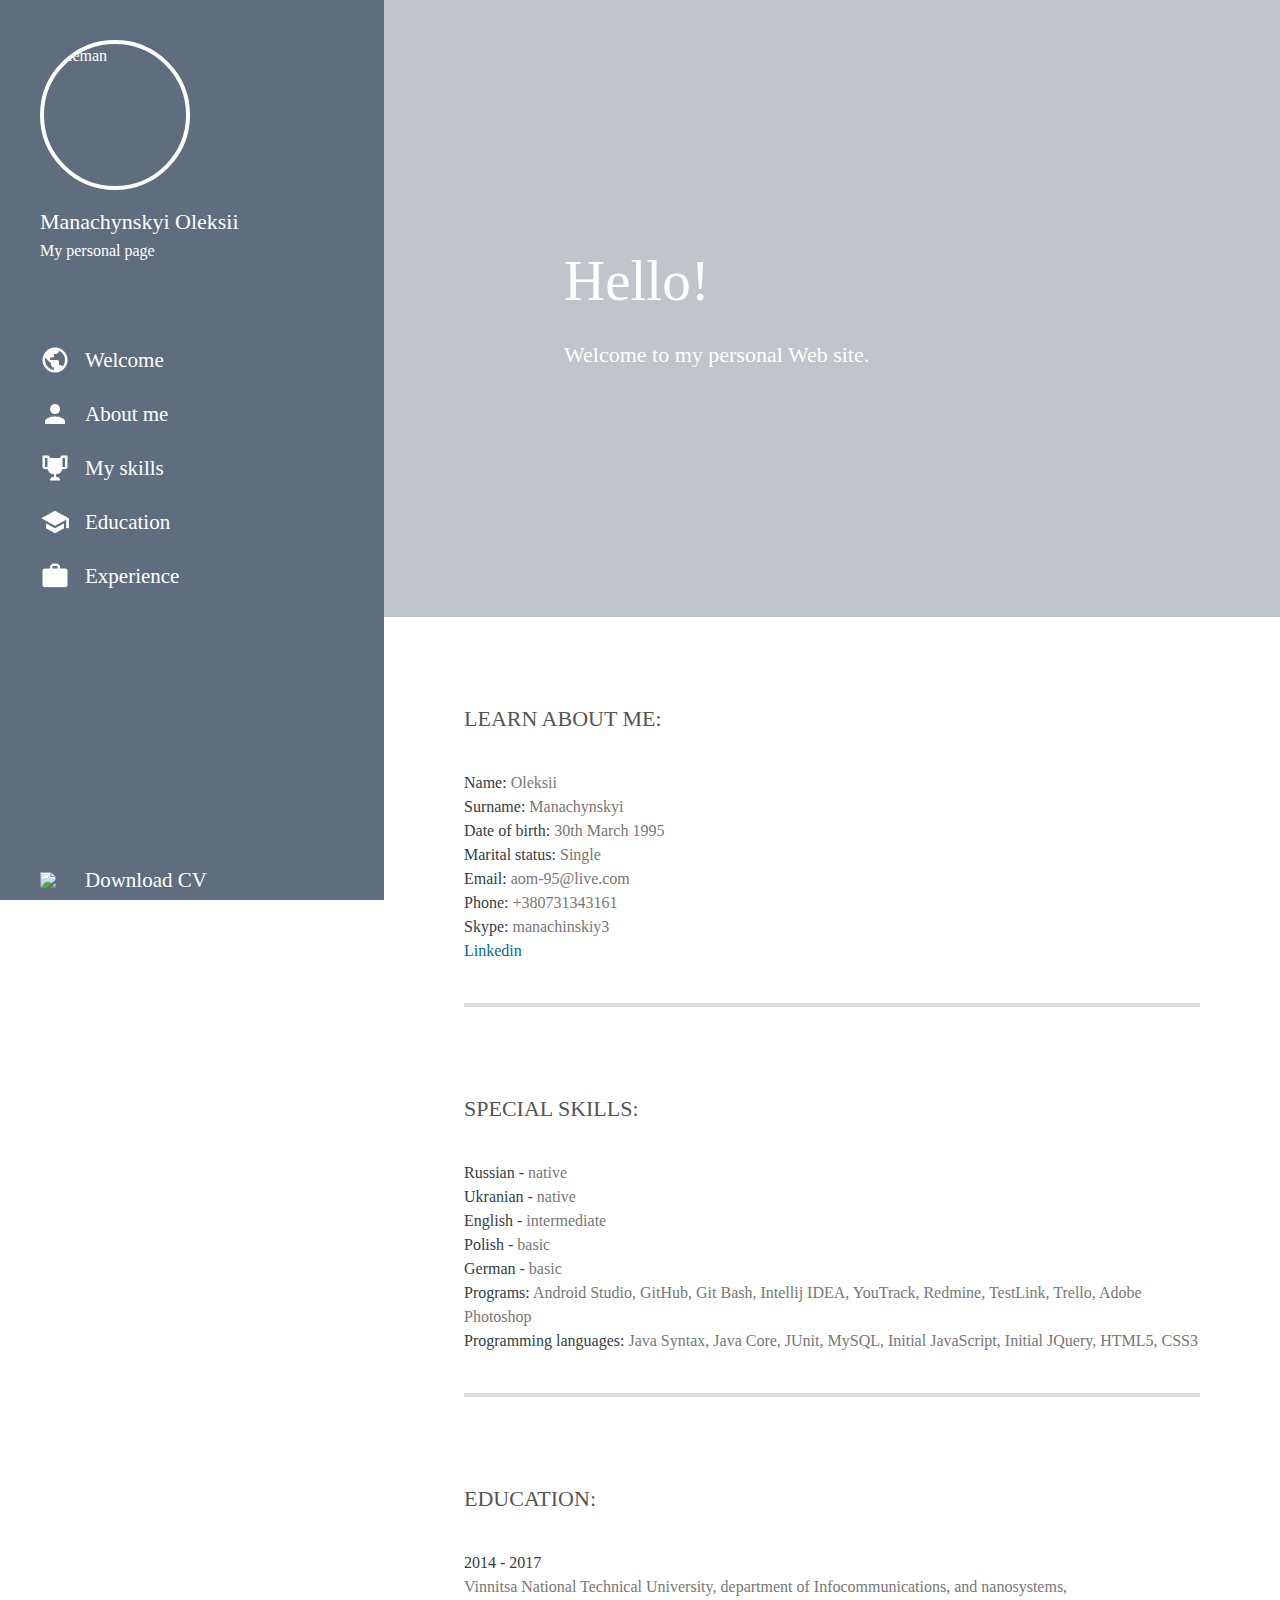
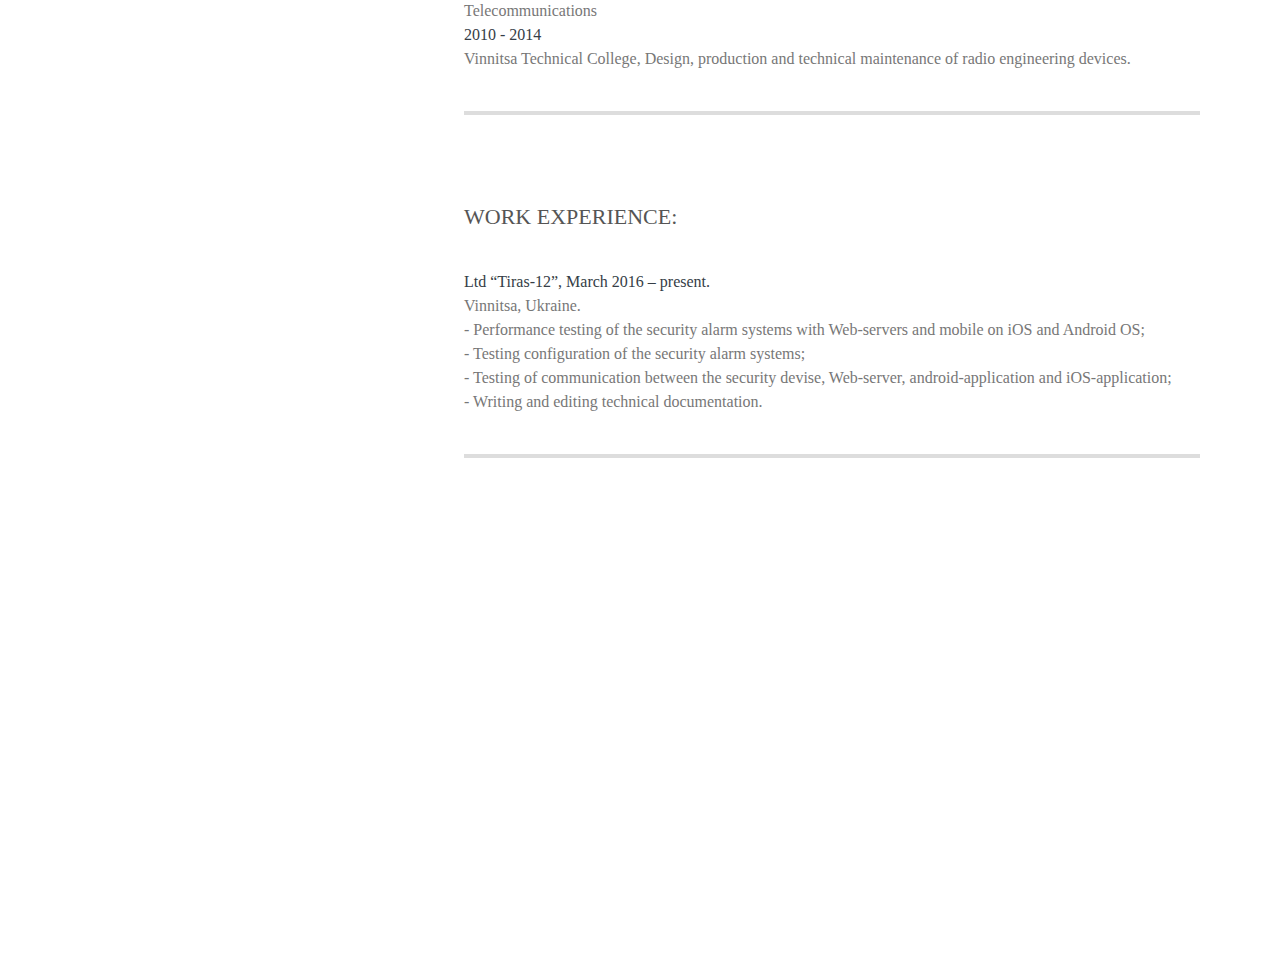
==== index.html @ b878ea6f "Add CV_Manachynskyi_Oleksii.png file. Changed the Work experience text." ====
<!DOCTYPE html>
<html lang="en">
	<head>
		<meta charset="UTF-8" />
		<meta http-equiv="X-UA-Compatible" content="IE=edge,chrome=1">
		<meta name="viewport" content="width=device-width, initial-scale=1.0">
		<title>Manachynskyi Oleksii</title>
		<link rel="stylesheet" type="text/css" href="css/component.css" />
		<link rel="stylesheet" type="text/css" href="css/component2.css" />
		<link rel="stylesheet" type="text/css" href="css/default2.css" />
	</head>
	<body>

		<div class="side_bar">
			<div class="top_selection">
				<div class="profile_img">
					<img src="resources\profile_photo.jpg" alt="oleman">
				</div>
				<h3>Manachynskyi Oleksii</h3>
				<p>My personal page</p>
			</div>
			<div class="main_navigation">
				<ul class="navigations">
					<li>
						<img src="resources\2.png" class="navigation_img">
						<a href="#welcome">Welcome</a></li>
					<li>
						<img src="resources\1.png" class="navigation_img">
						<a href="#about_me">About me</a></li>
					<li>
						<img src="resources\3.png" class="navigation_img">
						<a href="#my_skills">My skills</a></li>
					<li>
						<img src="resources\4.png" class="navigation_img">
						<a href="#edu">Education</a></li>
					<li>
						<img src="resources\5.png" class="navigation_img">
						<a href="#exp">Experience</a></li>
					<li class="download">
						<img src="resources\10.png" class="navigation_img">
						<a href="resources\CV_Manachynskyi_Oleksii.png" download>Download CV</a></li>
				</ul>
			</div>
		</div>

		<div class="welcome" id="welcome">
			<div class="overlay"></div>
			<div class="welcome_text">
				<h2>Hello!</h2>
				<h5>Welcome to my personal Web site.</h5>
			</div>
		</div>

		<div class="main_content">
			<div class="fluid_container">

				<div class="page_selection" id="about_me">
					<div class="row">
						<div class="col-md-12">
							<h4>Learn about me:</h4>
							<ul>
								<li><mark>Name: </mark> Oleksii</li>
								<li><mark>Surname: </mark> Manachynskyi</li>
								<li><mark>Date of birth: </mark> 30th March 1995</li>
								<li><mark>Marital status: </mark> Single</li>
								<li><mark>Email: </mark> aom-95@live.com</li>
								<li><mark>Phone: </mark> +380731343161</li>
								<li><mark>Skype: </mark> manachinskiy3</li>
								<li><a href="https://www.linkedin.com/profile/guided?startTask=NEW_ADD_SKILLS&force=true&trk=hp-identity-skills">Linkedin </a></li>
							</ul>
							<hr>

						</div>
					</div>
				</div>

				<div class="page_selection" id="my_skills">
					<div class="row">
						<div class="col-md-12" >
							<h4>Special skills:</h4>
							<ul>
								<li><mark>Russian - </mark> native</li>
								<li><mark>Ukranian - </mark> native</li>
								<li><mark>English - </mark> intermediate</li>
								<li><mark>Polish - </mark> basic</li>
								<li><mark>German - </mark> basic</li>
							</ul>

							<div>
								<p><mark>Programs: </mark> Android Studio, GitHub, Git Bash, Intellij IDEA, YouTrack, Redmine, TestLink, Trello, Adobe Photoshop</p>
							</div>

							<div>
								<p><mark>Programming languages: </mark> Java Syntax, Java Core, JUnit, MySQL, Initial JavaScript, Initial JQuery, HTML5, CSS3</p>
							</div>
							<hr>

						</div>
					</div>
				</div>

				<div class="page_selection" id="edu">
					<div class="row">
						<div class="col-md-12" >
							<h4>Education:</h4>
							<ul>
								<li><mark>2014 - 2017</mark></li>
								<li>Vinnitsa National Technical University, department of Infocommunications, and nanosystems, Telecommunications</li>
								<li><mark>2010 - 2014</mark></li>
								<li>Vinnitsa Technical College, Design, production and technical maintenance of radio engineering devices.</li>
							</ul>
							<hr>
						</div>
					</div>
				</div>

				<div class="page_selection" id="exp">
					<div class="row">
						<div class="col-md-12">
							<h4>Work experience:</h4>
							<ul>
								<li><mark>Ltd “Tiras-12”, March 2016 – present.</mark></li>
								<li>Vinnitsa, Ukraine.</li>
								<li> - Performance testing of the security alarm systems with Web-servers and mobile on iOS and Android OS;</li>
								<li> - Testing configuration of the security alarm systems;</li>
								<li> - Testing of communication between the security devise, Web-server, android-application and iOS-application;</li>
								<li> - Writing and editing technical documentation.</li>
							</ul>
							<hr>
						</div>
					</div>
				</div>
			</div>
		</div>

	</body>

</html>
---- css/component2.css ----
.side_bar{
	float: left;
	width: 23%;
	height: 100%;
	position: fixed;
	background-color: #5f6d7e;
	color: white;
	overflow-y: hidden;
}

.welcome, .main_content{
	float: right;
	width: 77%;
}

.welcome{
	padding: 250px 180px;
	padding-right: 60px;
	position: relative;
	background: url(../resources/9.jpeg);
	background-repeat: no-repeat;
	background-position: center;
	background-size: cover;
	z-index: 2;
}
.welcome_text{
	position: relative;
	z-index: 4;
}
.welcome_text h2{
	color: white;
	font-size: 57px;
	font-family: 'robotobold';
	margin-bottom: 30px;
}
.welcome_text h5{
	font-size: 22px;
	color: white;
}
.overlay{
	position: absolute;
	width: 100%;
	height: 100%;
	background: rgba(95, 109, 126, 0.4);
	top: 0;
	left: 0;
	z-index: 3;
}


.top_selection{
	padding: 40px;
}
.profile_img{
	width: 150px;
	height: 150px;
	border: 4px solid white;
	-webkit-border-radius: 75px;
	border-radius: 75px;
	overflow: hidden;
	margin-bottom: 20px;
}
.profile_img img{
	width: 100%;
}
.top_selection h3{
    margin-bottom: 5px;
    color: white;
    font-size: 22px;
    font-family: 'robotobold';
}
.main_navigation{
	margin: 30px 0;
}

.main_navigation li{
	display: flex ;
	flex-direction: row ;
	flex-wrap: wrap ;
	justify-content: flex-start ;
	align-items: center ;
	align-content: center ;
}

.navigation_img {
	width: 30px;
	margin-left: 40px;
}

.main_navigation li a {
    padding: 15px 40px;
		padding-left: 15px;
    display: block;
    color: white;
    font-size: 21px;
}

.main_navigation li:hover{
	background: #505c6b;
}

.main_navigation li:active{
	background: #495461;
}

.download{
	margin-top: 65%;
}
.fluid_container{
	padding: 0 80px;
}
.page_selection{
	padding-top: 80px;
}
.row{
	margin-right: -15px;
	margin-left: -15px;
}

.col-md-12{
	position: relative;
	min-height: 1px;
	padding-right: 15px;
	padding-left: 15px;
	padding-top: 10px;

	/*-webkit-box-shadow: 2px 3px 11px 2px #8C8C8C;
	box-shadow: 2px 3px 11px 2px #8C8C8C;*/
}

.col-md-12 h4{
	font-size: 22px;
	font-family: 'robotold';
	text-transform: uppercase;
	margin-bottom: 40px;
}
.col-md-12 h5{
	font-size: 19px;
}

.col-md-11 ul{
	float: left;
}
.col-md-11 div{
	float: right;
}



@media screen and (max-width: 1290px){
	.side_bar {
	  overflow-y: scroll;
	  width: 30%;
	}
	.welcome, .main_content{
		width: 70%;
	}
}
@media (max-width: 991px) and (min-width: 768px){
	/*.side_bar {
	  display: none;
	}
	.welcome, .main_content{
		width: 100%;
	}*/
	.side_bar {
		width: 100%;
		height: 45%;
		float: none;
		position: relative;
	}
	.welcome, .main_content{
		width: 100%;
		float: none;
	}
	.welcome{
		padding: 65px 65px;
	}
	.download{
		margin: 0;
	}

	/*Button download*/
	/*.navigations li:not(.download){
		display: none;
	}*/
	.navigation_img{
		margin-left: 13px;
	}
	.main_navigation li a{
		padding-left: 5px;
	}
	.main_navigation{
		margin-top: 0;
		display: none;
	}

	.top_selection{
		padding: 20px;
	}
	.profile_img{
		width: 170px;
		height: 166px;
		border-radius: 30px;
		margin-left: 60px;
	}
	.top_selection h3{
		margin-left: 60px;
	}
	.top_selection p{
		margin-left: 60px;
	}
	.fluid_container{
		padding: 0 60px;
	}
}

@media screen and (max-width: 720px){
	.side_bar {
		width: 100%;
		height: 45%;
		float: none;
		position: relative;
	}
	.welcome, .main_content{
		width: 100%;
		float: none;
	}
	.welcome{
		padding: 65px 65px;
	}
	.download{
		margin: 0;
	}

	/*Button download*/
	/*.navigations li:not(.download){
		display: none;
	}*/
	.navigation_img{
		margin-left: 13px;
	}
	.main_navigation li a{
		padding-left: 5px;
	}
	.main_navigation{
		margin-top: 0;
		display: none;
	}

	.top_selection{
		padding: 20px;
	}
	.profile_img{
		width: 170px;
		height: 166px;
		border-radius: 30px;
		margin-left: 60px;
	}
	.top_selection h3{
		margin-left: 60px;
	}
	.top_selection p{
		margin-left: 60px;
	}
	.fluid_container{
		padding: 0 60px;
	}
}
---- css/default2.css ----
body{
  font-size: 14px;
  line-height: 24px;
  color: #777777;
  font-family: 'roboregular';
  overflow-x: hidden;
}

body, html {font-size: 100%; padding: 0; margin: 0;}

a{
  font-size: 19px;
  color: #006699;
  -webkit-transition: all 150ms ease-in-out;
  -moz-transition: all 150ms ease-in-out;
  -ms-transition: all 150ms ease-in-out;
  -o-transition: all 150ms ease-in-out;
  transition: all 150ms ease-in-out;
  text-decoration: none !important;
}
mark{
  color: #353d46;
  background-color: rgba(255, 255, 255, 0);;
  font-size: 19px;
}

hr{
  position: relative;
  outline: 0;
  border: 0;
  width: 100%;
  height: 4px;
  background: #dddddd;
  margin-top: 40px;
  margin-bottom: 0;
}

div{
  display: block;
}
* {
  -webkit-box-sizing: border-box;
  -moz-box-sizing: border-box;
  box-sizing: border-box;
}
h1, h2, h3, h4, h5, h6{
  font-weight: 500;
  line-height: 1.1;
  color: #555555
}

#exp{
  margin-bottom: 70%;
}

html, body, div, span, applet, object, iframe, h1, h2, h3, h4, h5, h6, p, blockquote, pre,
 a, abbr, acronym, address, big, cite, code, del, dfn, em, img, ins, kbd, q, s, samp, small,
  strike, strong, sub, sup, tt, var, b, u, i, center, dl, dt, dd, ol, ul, li, fieldset, form,
	 label, legend, table, caption, tbody, tfoot, thead, tr, th, td, article, aside, canvas,
	  details, embed, figure, figcaption, footer, header, hgroup, menu, nav, output, ruby,
		 section, summary, time, mark, audio, video{
  margin: 0;
  padding: 0;
  border: 0;
  font-size: 100%;
  vertical-align: baseline;
}

ul{
	list-style: none;
}
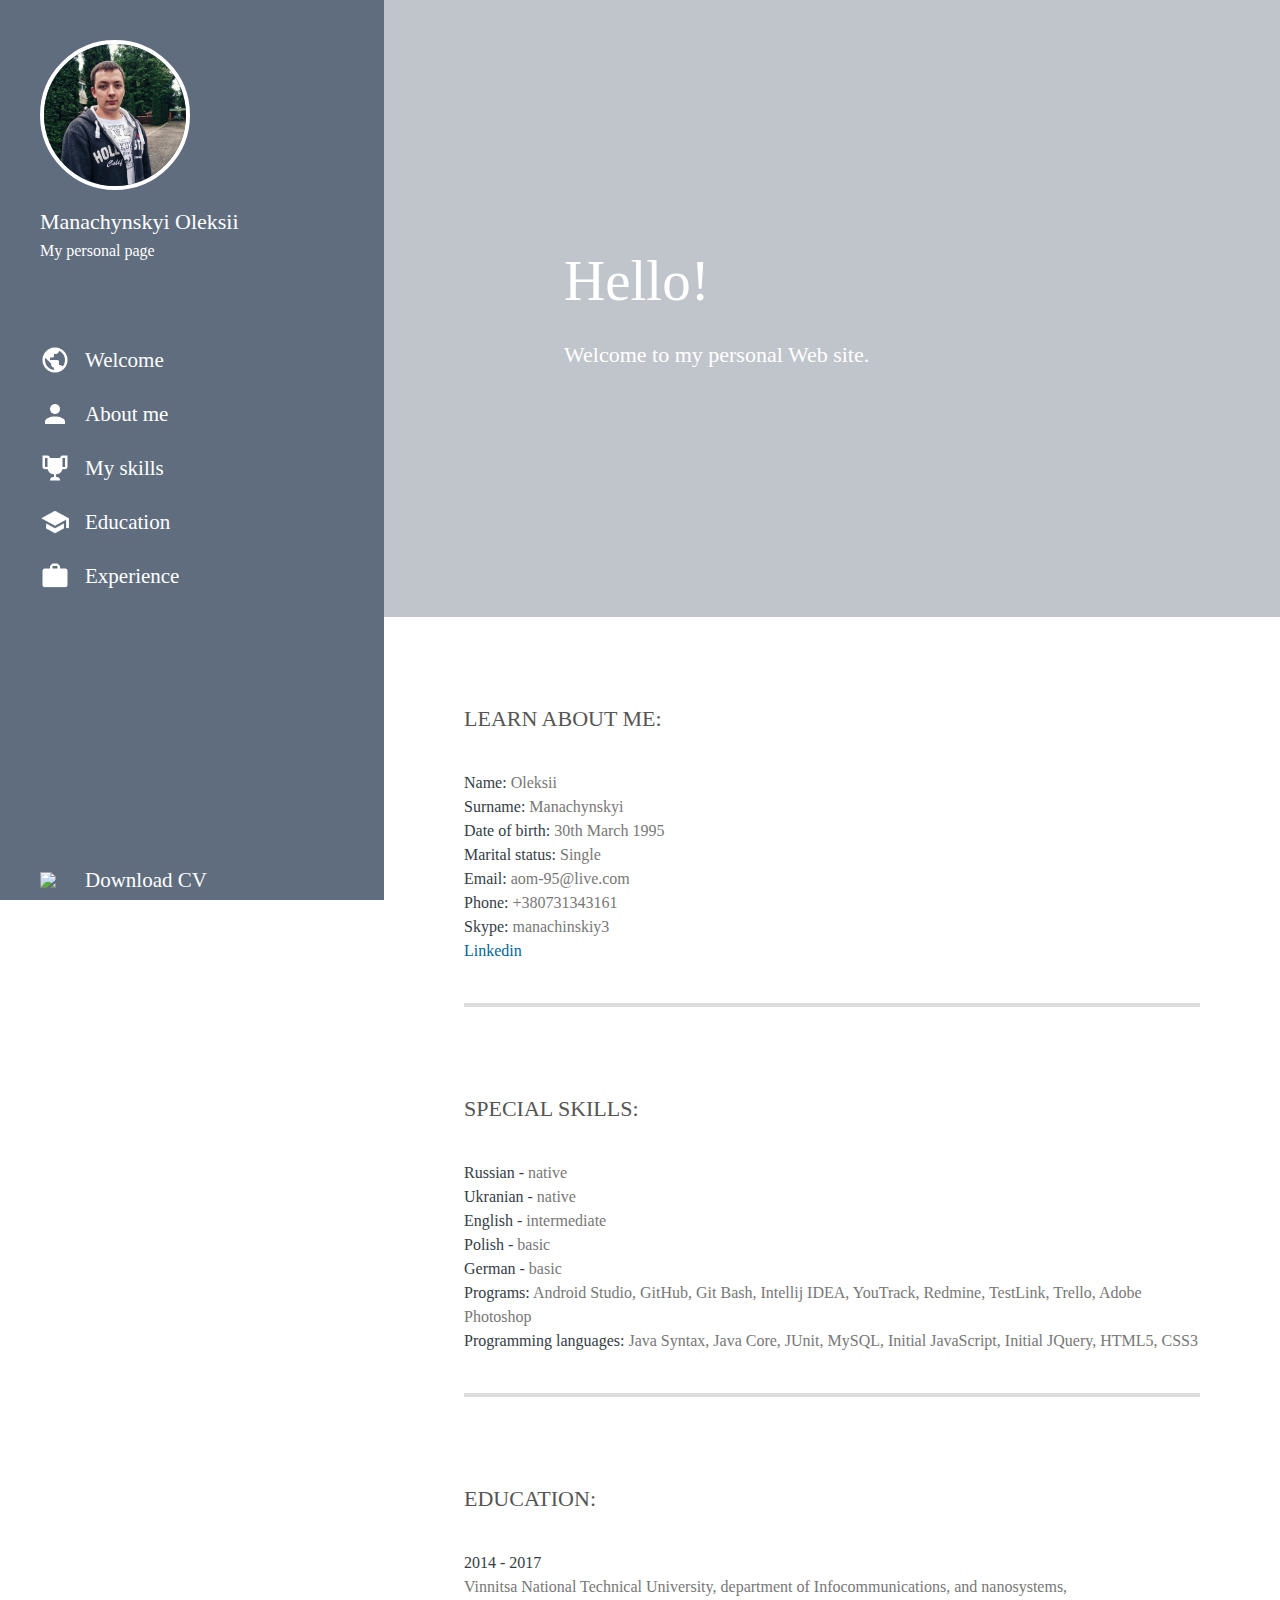
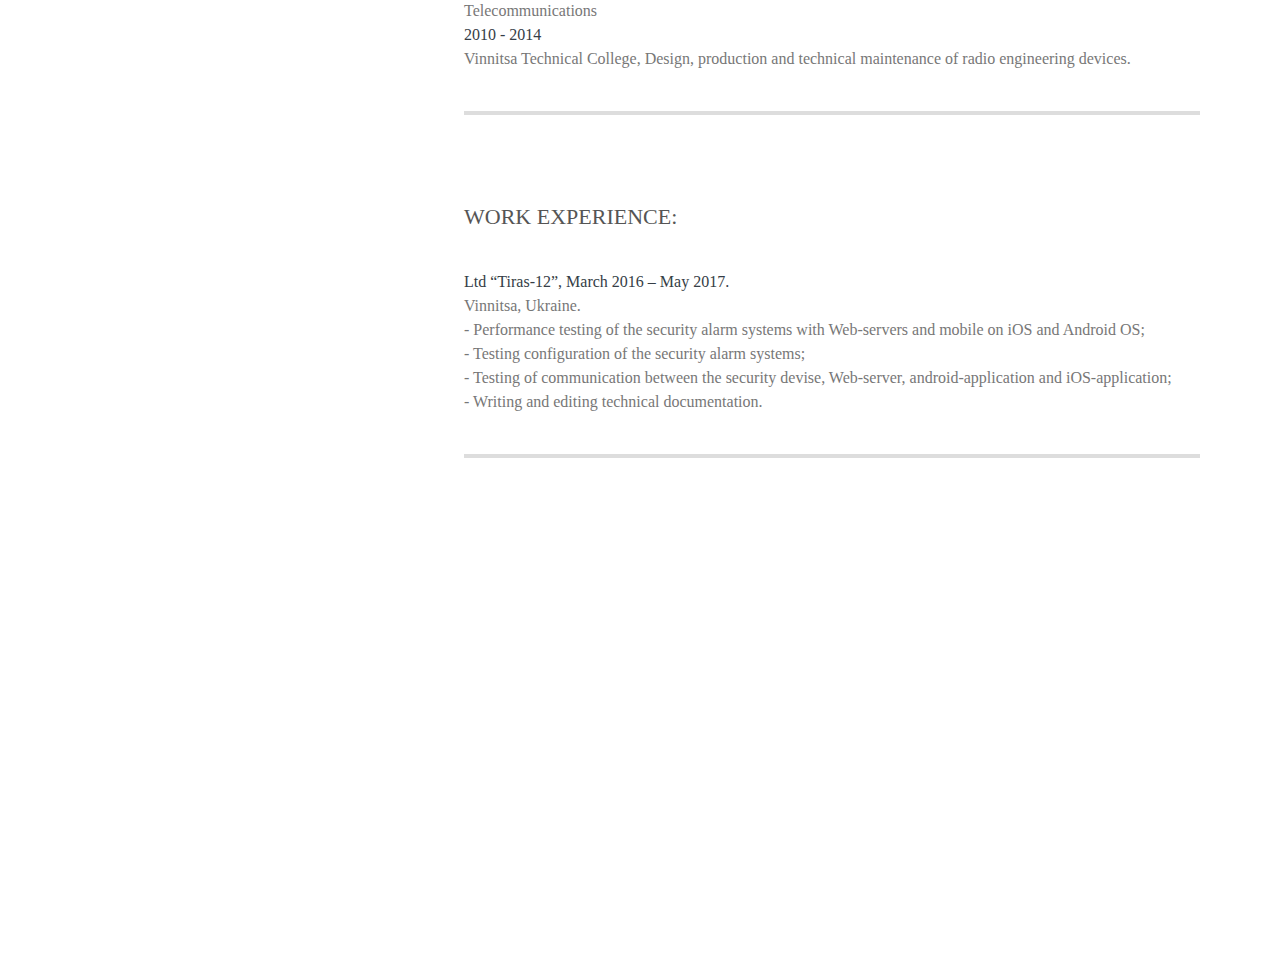
==== commit bec44a11: "Changed the profile photo on the site and in the CV document" ====
--- a/index.html
+++ b/index.html
@@ -14,7 +14,7 @@
 		<div class="side_bar">
 			<div class="top_selection">
 				<div class="profile_img">
-					<img src="resources\profile_photo.jpg" alt="oleman">
+					<img src="resources\profile_photo.jpeg" alt="oleman">
 				</div>
 				<h3>Manachynskyi Oleksii</h3>
 				<p>My personal page</p>
@@ -38,7 +38,7 @@
 						<a href="#exp">Experience</a></li>
 					<li class="download">
 						<img src="resources\10.png" class="navigation_img">
-						<a href="resources\CV_Manachynskyi_Oleksii.png" download>Download CV</a></li>
+						<a href="resources\CV_Manachynskyi_Oleskii.png" download>Download CV</a></li>
 				</ul>
 			</div>
 		</div>
@@ -119,7 +119,7 @@
 						<div class="col-md-12">
 							<h4>Work experience:</h4>
 							<ul>
-								<li><mark>Ltd “Tiras-12”, March 2016 – present.</mark></li>
+								<li><mark>Ltd “Tiras-12”, March 2016 – May 2017.</mark></li>
 								<li>Vinnitsa, Ukraine.</li>
 								<li> - Performance testing of the security alarm systems with Web-servers and mobile on iOS and Android OS;</li>
 								<li> - Testing configuration of the security alarm systems;</li>
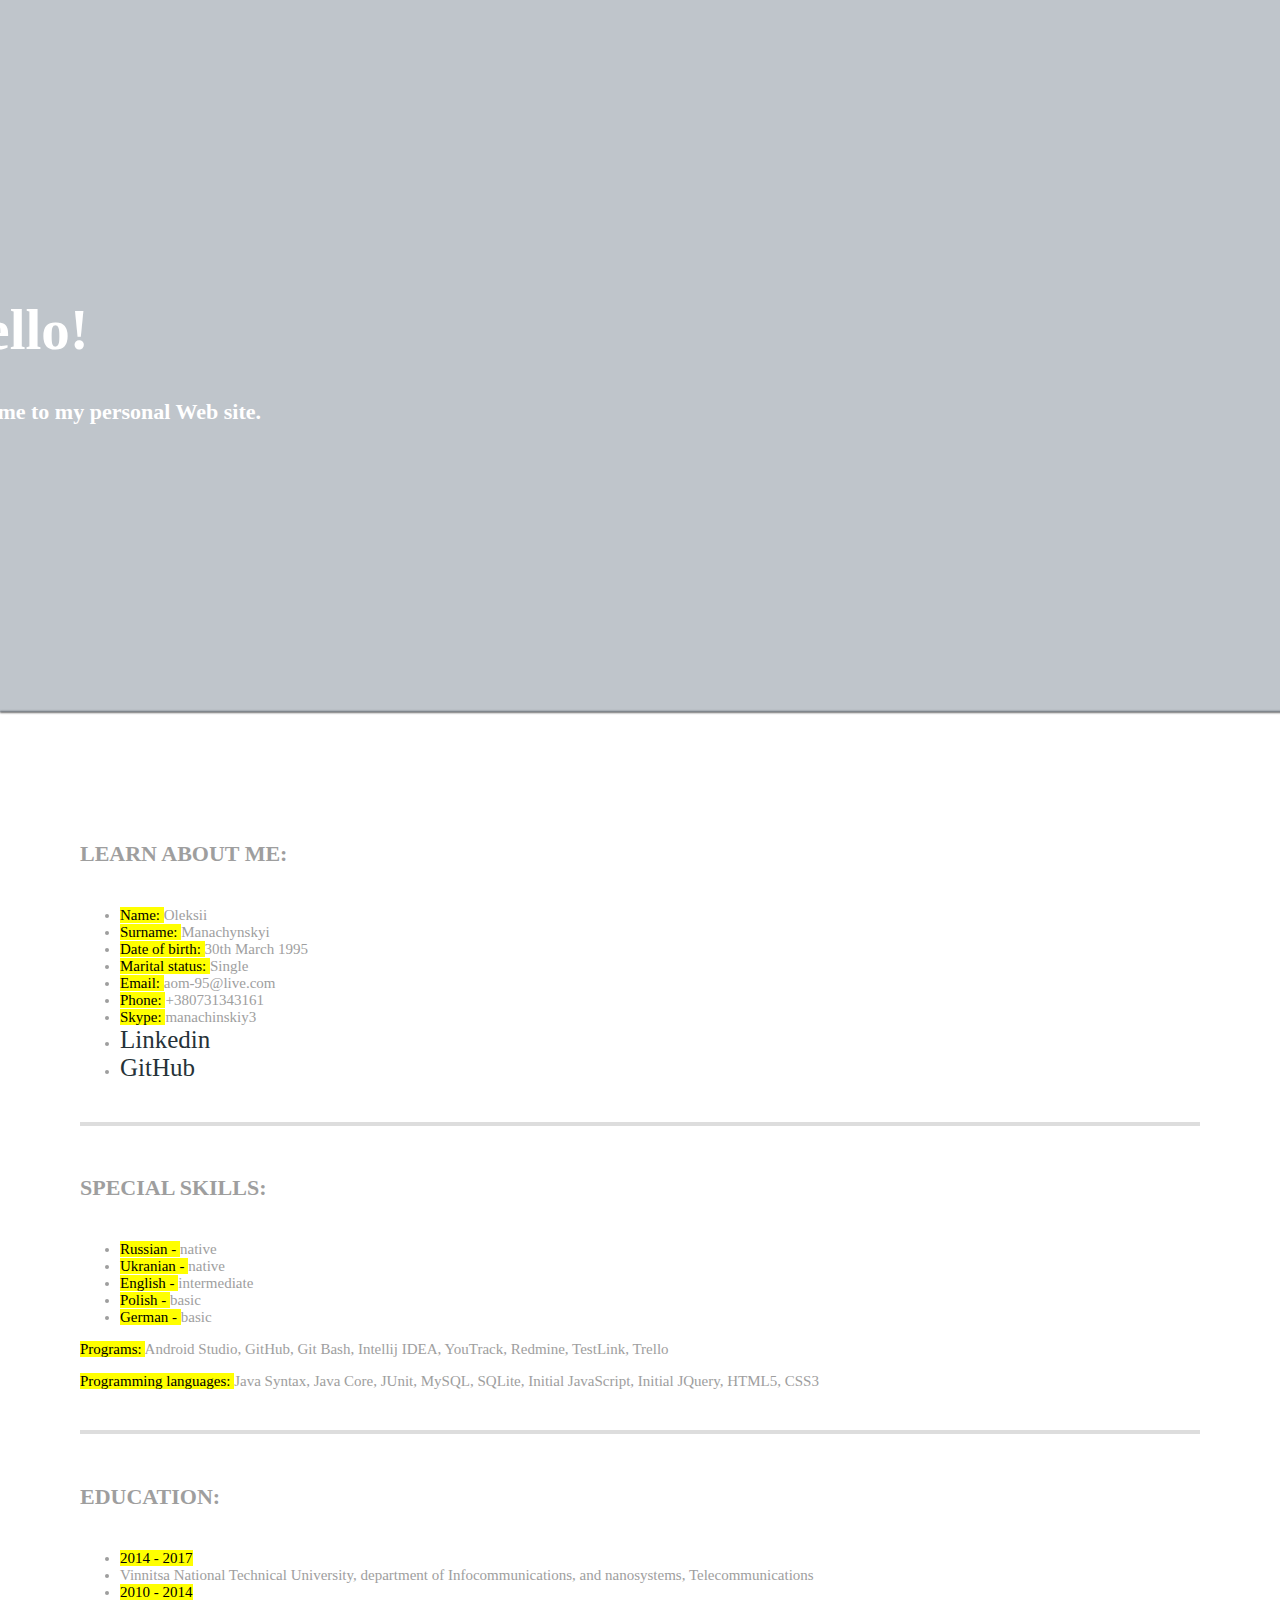
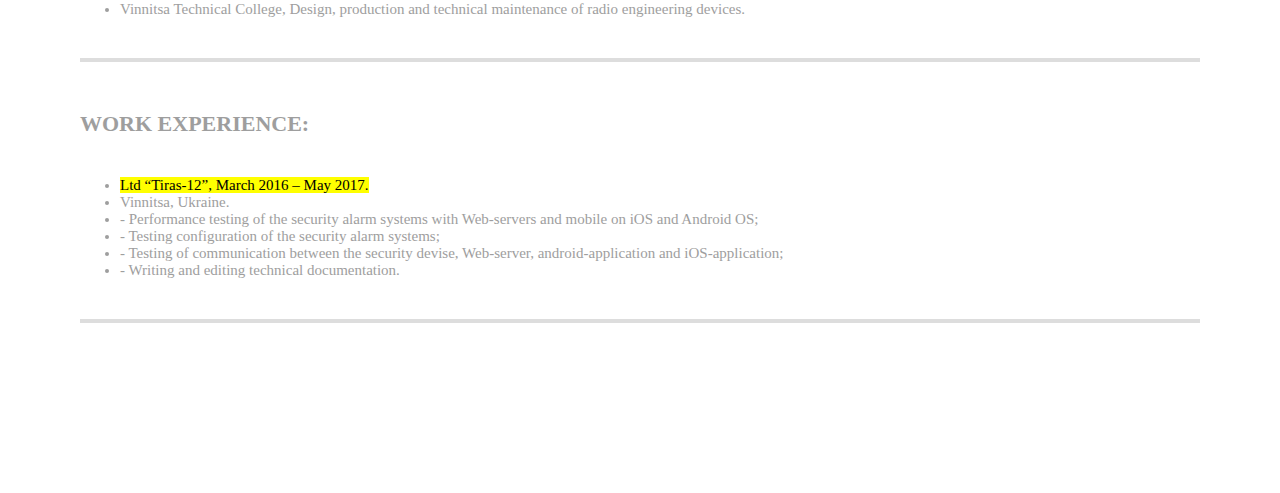
==== commit c5b3b4d4: "Adaptive layout" ====
--- a/index.html
+++ b/index.html
@@ -5,134 +5,148 @@
 		<meta http-equiv="X-UA-Compatible" content="IE=edge,chrome=1">
 		<meta name="viewport" content="width=device-width, initial-scale=1.0">
 		<title>Manachynskyi Oleksii</title>
-		<link rel="stylesheet" type="text/css" href="css/component.css" />
-		<link rel="stylesheet" type="text/css" href="css/component2.css" />
-		<link rel="stylesheet" type="text/css" href="css/default2.css" />
+		<script src="js/script.js"></script>
+		<link rel="stylesheet" type="text/css" href="css/side_bar.css" />
+		<link rel="stylesheet" type="text/css" href="css/default.css" />
+		<link rel="stylesheet" type="text/css" href="css/content.css" />
 	</head>
 	<body>
+        <div id="divForm">
+            <form action="">
+            <h3>Contact me</h3>
+                <table>
+                    <tr>
+                        <td><label for="name">Name:     </label></td>
+                        <td><input type="text" id="nameInp" placeholder="John Smith"></td>
+                    </tr>
+                    <tr>
+                        <td><label for="email">Email: </label></td>
+                        <td><input type="text" id="emailInp" placeholder="johnsmith@your.mail"></td>
+                    </tr>
+                    <tr>
+                        <td id="message"><label for="msgInp" >Message: </label></td>
+                        <td><textarea id="msgInp" placeholder="Text..."></textarea></td>
+                    </tr>
+                </table>
+            </form>
+            <div id="btnCansel">
+                <button onclick="hideEmailForm()"><a>Cansel</a></button>
+            </div>
+            <div id="btnSend">
+                <button type="submit" onclick="btnSend()"><a>Send</a></button>
+            </div>
+        </div>
 
-		<div class="side_bar">
-			<div class="top_selection">
-				<div class="profile_img">
-					<img src="resources\profile_photo.jpeg" alt="oleman">
-				</div>
+		<div id="side_bar">
+			<div id="top_selection">
+			    <div id="hideMenu" onclick="hideMenuBtn()">
+			        <img src="resources/menu.png" alt="menu">
+                </div>
+				<div><img src="resources\profile_photo.jpeg" alt="profile_picture"></div>
 				<h3>Manachynskyi Oleksii</h3>
 				<p>My personal page</p>
 			</div>
-			<div class="main_navigation">
-				<ul class="navigations">
-					<li>
-						<img src="resources\2.png" class="navigation_img">
+			<div id="main_navigation">
+				<ul>
+					<li><img src="resources\2.png" class="navigation_img">
 						<a href="#welcome">Welcome</a></li>
-					<li>
-						<img src="resources\1.png" class="navigation_img">
+					<li id="aboutMeBtn" onclick="aboutMeBtn()"><img src="resources\1.png" class="navigation_img">
 						<a href="#about_me">About me</a></li>
-					<li>
-						<img src="resources\3.png" class="navigation_img">
+					<li id="mySkillsBtn" onclick="mySkillsBtn()"><img src="resources\3.png" class="navigation_img">
 						<a href="#my_skills">My skills</a></li>
-					<li>
-						<img src="resources\4.png" class="navigation_img">
+					<li id="eduBtn" onclick="eduBtn()"><img src="resources\4.png" class="navigation_img">
 						<a href="#edu">Education</a></li>
-					<li>
-						<img src="resources\5.png" class="navigation_img">
+					<li id="expBtn" onclick="expBtn()"><img src="resources\5.png" class="navigation_img">
 						<a href="#exp">Experience</a></li>
-					<li class="download">
-						<img src="resources\10.png" class="navigation_img">
-						<a href="resources\CV_Manachynskyi_Oleskii.png" download>Download CV</a></li>
 				</ul>
 			</div>
 		</div>
 
-		<div class="welcome" id="welcome">
-			<div class="overlay"></div>
-			<div class="welcome_text">
+		<div id="welcome">
+			<div id="overlay"></div>
+			<div id="menu" onclick="openMenuBtn()">
+			    <img src="resources/menu.png" alt="menu">
+			</div>
+			<div id="welcome_text">
 				<h2>Hello!</h2>
 				<h5>Welcome to my personal Web site.</h5>
 			</div>
+
 		</div>
 
-		<div class="main_content">
-			<div class="fluid_container">
+		<div id="main_content" onmouseenter="mouseEnter()"
+           onmouseleave="mouseLeave()">
+            <div id="tele-block">
+                <div id="button1">
+                  <button id="downloadBtn">
+                      <a href="resources\CV_Manachynskyi_Oleskii.pdf" download>Download CV</a>
+                  </button>
+                </div>
+                <div id="button2">
+                  <button id="sendEmailBtn" onclick="showEmailForm()"><a>Send Email</a></button>
+                </div>
+                    
+            </div>
+			<div id="fluid_container">
 
-				<div class="page_selection" id="about_me">
-					<div class="row">
-						<div class="col-md-12">
-							<h4>Learn about me:</h4>
-							<ul>
-								<li><mark>Name: </mark> Oleksii</li>
-								<li><mark>Surname: </mark> Manachynskyi</li>
-								<li><mark>Date of birth: </mark> 30th March 1995</li>
-								<li><mark>Marital status: </mark> Single</li>
-								<li><mark>Email: </mark> aom-95@live.com</li>
-								<li><mark>Phone: </mark> +380731343161</li>
-								<li><mark>Skype: </mark> manachinskiy3</li>
-								<li><a href="https://www.linkedin.com/profile/guided?startTask=NEW_ADD_SKILLS&force=true&trk=hp-identity-skills">Linkedin </a></li>
-							</ul>
-							<hr>
+				<div id="about_me">
+				    <h4>Learn about me:</h4>
+					<ul>
+					    <li><mark>Name: </mark> Oleksii</li>
+						<li><mark>Surname: </mark> Manachynskyi</li>
+						<li><mark>Date of birth: </mark> 30th March 1995</li>
+						<li><mark>Marital status: </mark> Single</li>
+						<li><mark>Email: </mark> aom-95@live.com</li>
+						<li><mark>Phone: </mark> +380731343161</li>
+						<li><mark>Skype: </mark> manachinskiy3</li>
+						<li><a href="https://www.linkedin.com/profile/guided?startTask=NEW_ADD_SKILLS&force=true&trk=hp-identity-skills">Linkedin </a></li>
+						<li><a href="https://github.com/OleMan95">GitHub </a></li>
+				    </ul>
+					<hr>
+				</div>
+				<div id="my_skills">
+                    <h4>Special skills:</h4>
+					<ul>
+						<li><mark>Russian - </mark> native</li>
+					    <li><mark>Ukranian - </mark> native</li>
+						<li><mark>English - </mark> intermediate</li>
+						<li><mark>Polish - </mark> basic</li>
+						<li><mark>German - </mark> basic</li>
+						</ul>
+                   
+        			<div>
+						<p><mark>Programs: </mark> Android Studio, GitHub, Git Bash, Intellij IDEA, YouTrack, Redmine, TestLink, Trello</p>
+					</div>
 
-						</div>
+					<div>
+						<p><mark>Programming languages: </mark> Java Syntax, Java Core, JUnit, MySQL, SQLite, Initial JavaScript, Initial JQuery, HTML5, CSS3</p>
 					</div>
+					<hr>
 				</div>
-
-				<div class="page_selection" id="my_skills">
-					<div class="row">
-						<div class="col-md-12" >
-							<h4>Special skills:</h4>
-							<ul>
-								<li><mark>Russian - </mark> native</li>
-								<li><mark>Ukranian - </mark> native</li>
-								<li><mark>English - </mark> intermediate</li>
-								<li><mark>Polish - </mark> basic</li>
-								<li><mark>German - </mark> basic</li>
-							</ul>
-
-							<div>
-								<p><mark>Programs: </mark> Android Studio, GitHub, Git Bash, Intellij IDEA, YouTrack, Redmine, TestLink, Trello, Adobe Photoshop</p>
-							</div>
-
-							<div>
-								<p><mark>Programming languages: </mark> Java Syntax, Java Core, JUnit, MySQL, Initial JavaScript, Initial JQuery, HTML5, CSS3</p>
-							</div>
-							<hr>
-
-						</div>
-					</div>
+				<div id="edu">
+                    <h4>Education:</h4>
+					<ul>
+					  <li><mark>2014 - 2017</mark></li>
+						<li>Vinnitsa National Technical University, department of Infocommunications, and nanosystems, Telecommunications</li>
+						<li><mark>2010 - 2014</mark></li>
+						<li>Vinnitsa Technical College, Design, production and technical maintenance of radio engineering devices.</li>
+				    </ul>
+					<hr>
 				</div>
-
-				<div class="page_selection" id="edu">
-					<div class="row">
-						<div class="col-md-12" >
-							<h4>Education:</h4>
-							<ul>
-								<li><mark>2014 - 2017</mark></li>
-								<li>Vinnitsa National Technical University, department of Infocommunications, and nanosystems, Telecommunications</li>
-								<li><mark>2010 - 2014</mark></li>
-								<li>Vinnitsa Technical College, Design, production and technical maintenance of radio engineering devices.</li>
-							</ul>
-							<hr>
-						</div>
-					</div>
-				</div>
-
-				<div class="page_selection" id="exp">
-					<div class="row">
-						<div class="col-md-12">
-							<h4>Work experience:</h4>
-							<ul>
-								<li><mark>Ltd “Tiras-12”, March 2016 – May 2017.</mark></li>
-								<li>Vinnitsa, Ukraine.</li>
-								<li> - Performance testing of the security alarm systems with Web-servers and mobile on iOS and Android OS;</li>
-								<li> - Testing configuration of the security alarm systems;</li>
-								<li> - Testing of communication between the security devise, Web-server, android-application and iOS-application;</li>
-								<li> - Writing and editing technical documentation.</li>
-							</ul>
-							<hr>
-						</div>
-					</div>
-				</div>
+				<div id="exp">
+                    <h4>Work experience:</h4>
+                    <ul>
+                        <li><mark>Ltd “Tiras-12”, March 2016 – May 2017.</mark></li>
+						<li>Vinnitsa, Ukraine.</li>
+						<li> - Performance testing of the security alarm systems with Web-servers and mobile on iOS and Android OS;</li>
+						<li> - Testing configuration of the security alarm systems;</li>
+						<li> - Testing of communication between the security devise, Web-server, android-application and iOS-application;</li>
+						<li> - Writing and editing technical documentation.</li>
+				    </ul>
+					<hr>
+				</div>		    
 			</div>
 		</div>
 
 	</body>
-
-</html>
+</html>--- a/css/side_bar.css
+++ b/css/side_bar.css
@@ -0,0 +1,125 @@
+#side_bar{
+/*    display: none;*/
+	float: left;
+	width: 15%;
+	height: 100%;
+	position: fixed;
+	background-color: #5f6d7e;
+	color: white;
+	overflow-y: hidden;
+    z-index: 4;
+}
+#top_selection{
+	padding: 40px;
+}
+#top_selection h3{
+    margin-bottom: 5px;
+    color: white;
+    font-size: 22px;
+    font-family: 'robotobold';
+}
+#top_selection div{
+	width: 150px;
+	height: 150px;
+	border: 2px solid white;
+	overflow: hidden;
+	margin-bottom: 20px;
+}
+#top_selection div img {
+    width: 100%;
+}
+
+#main_navigation{
+	margin: 30px 0;
+}
+#main_navigation li{
+	display: flex;
+	flex-direction: row;
+	flex-wrap: wrap;
+	justify-content: flex-start;
+	align-items: center;
+	align-content: center;
+}
+#main_navigation img{
+	width: 30px;
+	margin-left: 40px;
+}
+#main_navigation a {
+    padding: 15px 40px;
+    padding-left: 15px;
+    display: block;
+    color: white;
+    font-size: 21px;
+}
+#main_navigation li:hover{
+	background: #505c6b;
+}
+#main_navigation li:active{
+	background: #495461;
+}
+
+#menu{
+    display: none;
+}
+#hideMenu{
+    display: none;
+}
+
+@media screen and (max-width: 1475px) {
+    
+    #side_bar{
+        display: none;
+        width: 30%;
+    }
+    #menu{
+        display: block;
+        position: absolute;
+        top: 0;
+        left: 0;
+        z-index: 7;
+        margin: 16px;
+    }
+    #hideMenu{
+        width: 10px;
+        height: 10px;
+        display: block;
+        position: absolute;
+        top: 0;
+        left: 0;
+        z-index: 7;
+        margin: 16px;
+    }
+    #main_navigation a{
+        font-size: 30px;
+        padding: 18px 40px;
+        padding-left: 20px;
+    }
+    #main_navigation img{
+        width: 35px;
+    }
+    #top_selection h3{
+        font-size: 29px;
+    }
+    #top_selection p{
+        font-size: 16px;
+    }
+    #top_selection{
+        padding-top: 80px;
+    }
+    #top_selection #hideMenu{
+	width: 50px;
+	height: 50px;
+	border: 0 solid white;
+	margin-bottom: 0;
+    }
+    #top_selection div{
+	width: 150px;
+	height: 150px;
+	border: 2px solid white;
+	-webkit-border-radius: 0;
+	border-radius: 0;
+	overflow: hidden;
+	margin-bottom: 20px;
+}
+    
+}--- a/css/default.css
+++ b/css/default.css
@@ -0,0 +1,134 @@
+/**, *:after, *:before {-webkit-box-sizing: border-box; -moz-box-sizing: border-box; box-sizing: border-box;}*/
+@font-face { font-family: 'SouciSansRegular';
+src: url('SOUCISAN.eot');
+src: local('SouciSans'), local('SouciSans'), url('SOUCISAN.woff') format('woff'), url('SOUCISAN.ttf') format('truetype');}
+.classname{ font:50px normal normal SouciSansRegular;}
+body, html {font-size: 100%; padding: 0; margin: 0;}
+
+/*.clearfix:before, .clearfix:after { content: " "; display: table; }
+.clearfix:after { clear: both; }*/
+
+body {
+    /*font-family: "Andale Mono", Arial, monospace;*/
+    color: #9e9e9e;
+}
+
+a {
+	color: #263238;
+	text-decoration: none;
+	font-size: 25px;
+}
+
+a:hover {
+	text-shadow:2px 2px 9px #fafafa;
+}
+
+.container {
+	position: relative;
+	margin-top: 8em;
+}
+
+.container > header,
+.main section > div {
+	width: 90%;
+	max-width: 69em;
+	margin: 0 auto;
+	padding: 2.875em 1.875em 1.875em;
+}
+.container > header{
+	/*height: 400px;*/
+	width: 90%;
+	max-width: 69em;
+}
+
+.container > header h1 {
+	font-size: 2.125em;
+	line-height: 1.3;
+	margin: 0 0 0.6em 0;
+	float: right;
+	text-align: center;
+	font-weight: 400;
+}
+img{
+	display: block;
+	width: 200px;
+	height: 200px;
+	float: right;
+	margin: auto;
+	margin-right: 26%;
+	border: 4px solid #263238;
+}
+img:hover{
+	width: 28em;
+	height: 28em;
+/* 	margin-right: 0; */
+}
+
+.main > section:nth-child(even) {
+	background: #607d8b;
+	color: #fff;
+}
+
+.main section:first-child > div {
+	padding-top: 1em;
+}
+
+.main section li {
+	margin: 0;
+	padding: 1em 0;
+	font-size: 1.8em;
+	line-height: 1.1;
+}
+.main section ul {
+	list-style: none;
+}
+
+/*.clearfix div{
+	width: 90%;
+	max-width: 69em;
+	padding: 2.875em 1.875em 1.875em;
+}
+.clearfix li{
+	margin: 0;
+  padding: 1em 0;
+  font-size: 1.8em;
+  line-height: 1.1;
+	list-style: none;
+}
+.txt_header{
+	margin-left: 0;
+	padding-left: 0;
+}*/
+
+
+@media screen and (max-width: 55em) {
+	img{
+		display: block;
+		width: 16em;
+		height: 16em;
+		float: none;
+		margin: auto;
+		margin-right: 15%;
+		margin-top: 1%;
+		border: 4px solid #263238;
+	}
+
+	img:hover{
+    -webkit-animation: cssAnimation 1.3565s 1 ease;
+    -moz-animation: cssAnimation 1.3565s 1 ease;
+    -o-animation: cssAnimation 1.3565s 1 ease;
+
+  }
+  @-webkit-keyframes cssAnimation {
+  from { -webkit-transform: scale(0.8); }
+  to { -webkit-transform: scale(1.00); }
+  }
+  @-moz-keyframes cssAnimation {
+  from { -moz-transform: scale(0.8); }
+  to { -moz-transform: scale(1.00); }
+  }
+  @-o-keyframes cssAnimation {
+  from { -o-transform: scale(0.8); }
+  to { -o-transform: scale(1.00); }
+  }
+}
--- a/css/content.css
+++ b/css/content.css
@@ -0,0 +1,180 @@
+
+#welcome, #main_content{
+	float: right;
+	width: 85%;
+}
+#welcome{
+	padding: 250px 20%;
+	padding-right: 60px;
+	position: relative;
+	background: url(../resources/9.jpeg);
+	background-repeat: no-repeat;
+	background-position: center;
+	background-size: cover;
+	z-index: 2;
+}
+#welcome_text{
+	position: relative;
+	z-index: 4;
+}
+#welcome_text h2{
+	color: white;
+	font-size: 57px;
+	font-family: 'robotobold';
+	margin-bottom: 30px;
+}
+#welcome_text h5{
+	font-size: 22px;
+	color: white;
+}
+#overlay{
+	position: absolute;
+	width: 100%;
+	height: 100%;
+	background: rgba(95, 109, 126, 0.4);
+	top: 0;
+	left: 0;
+	z-index: 3;
+}
+
+hr{
+  position: relative;
+  outline: 0;
+  border: 0;
+  width: 100%;
+  height: 4px;
+  background: #dddddd;
+  margin-top: 40px;
+  margin-bottom: 0;
+}
+#fluid_container{
+	padding: 0 80px;
+	padding-top: 80px;
+    font-size: 15px;
+}
+#fluid_container div{
+	position: relative;
+	min-height: 1px;
+	padding-right: 15px;
+	padding-left: 15px;
+	padding-top: 20px;
+    margin-right: -15px;
+	margin-left: -15px;
+}
+#fluid_container h4{
+    font-size: 22px;
+	font-family: 'robotold';
+	text-transform: uppercase;
+	margin-bottom: 40px;
+}
+#my_skills div{
+    padding-top: 0;
+}
+#exp{
+    margin-bottom: 170px;
+}
+
+#tele-block{
+    position: relative;
+    background-color: white;
+    box-shadow: 1px 1px 2px 1px #666;
+    left: 0px;
+    top: -1px;
+    z-index:1;
+}
+#tele-block a {
+    color:dimgray;
+}
+#tele-block button{
+    position: relative;
+    background-color:gainsboro;
+    padding: 8px 20px;
+    border-style: hidden;
+    box-shadow: 1px 1px 1px 0px #666;
+    margin-left: 50px;
+    margin-top: 10px;
+    margin-bottom: 10px;
+}
+#tele-block div{
+    display: none;
+}
+#tele-block button:active{
+	background: #444;
+    box-shadow: 1px 1px 5px 0px #666;
+}
+
+#divForm{
+    height: auto;
+    width: 450px;
+    background-color: white;;
+    box-shadow: 1px 1px 10px 1px #666;
+    padding: 20px 26px;
+    position: fixed;
+    display:none;
+    top:40%;
+    left: 40%;
+    z-index: 5;
+}
+label {
+    color: dimgray;
+    font-size: 20px;
+    display: inline-block;
+    width: 90px;
+    text-align: left;
+}
+input, textarea{
+    width: 300px;
+    box-sizing: border-box;
+    border: 1px solid #999;
+    padding: 4px;
+}
+input:focus, textarea:focus {
+  border-color: darkslategrey;
+}
+textarea {
+  vertical-align: top;
+  height: 5em;
+}
+#divForm h3{
+    color: dimgray;
+    font-size: 24px;
+    text-align: center;
+    margin-bottom: 8px;
+}
+#divForm div{
+    width: 100px;
+    display: inline;
+}
+#divForm a{
+    color: dimgray;
+}
+#divForm button{
+    position: relative;
+    background-color:gainsboro;
+    padding: 8px 20px;
+    border-style: hidden;
+    box-shadow: 1px 1px 1px 0px #666;
+    margin-top: 16px;
+}
+#divForm button:active{
+    background: #495461;
+    box-shadow: 1px 1px 5px 0px #000000;
+}
+#btnSend{
+    float: right;
+    margin-right: 50px;
+}
+#btnCansel{
+    float: left;
+    margin-left: 50px;
+}
+
+@media screen and (max-width: 1475px) {
+    #welcome, #main_content{
+        width: 100%;
+    }
+}
+
+
+
+
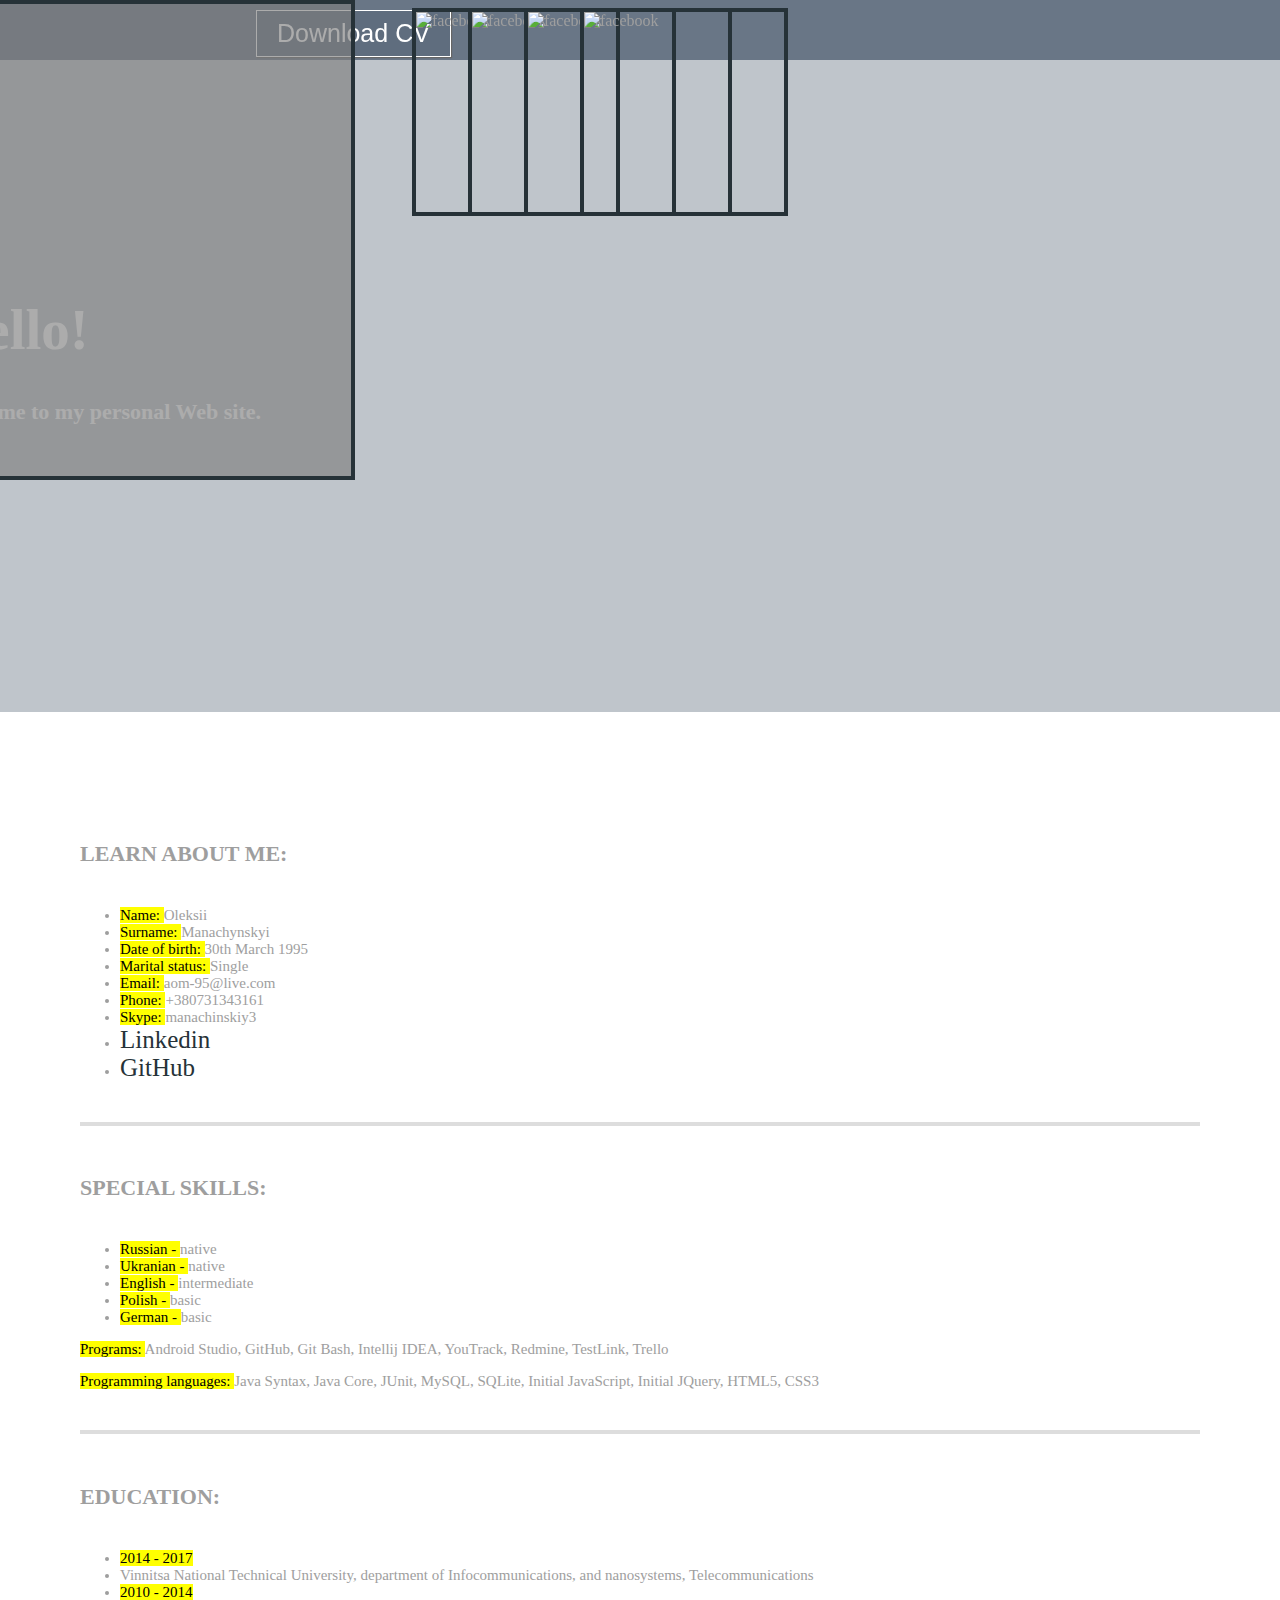
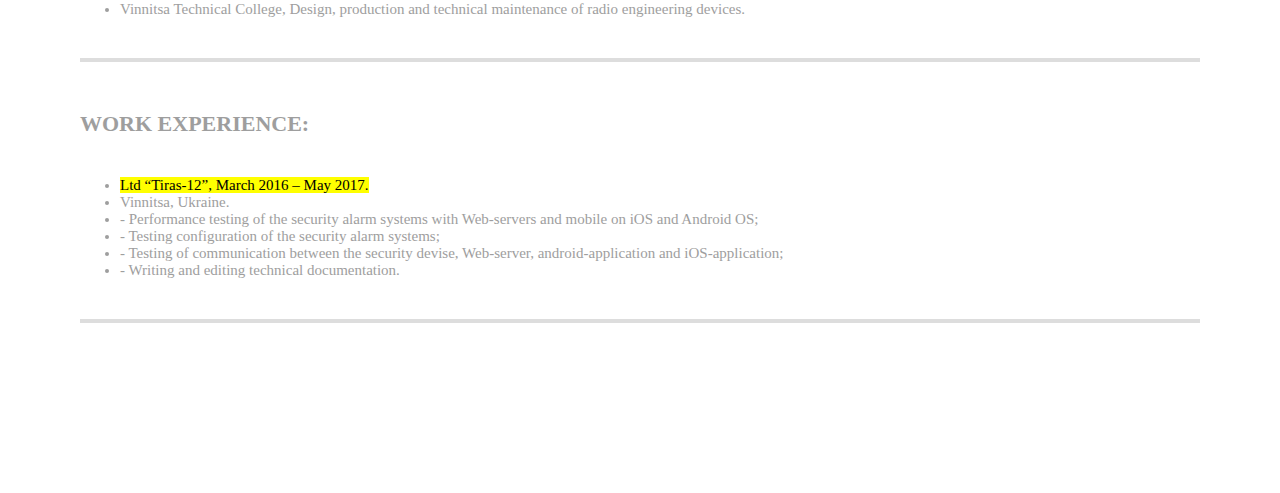
==== commit 004c1f26: "Add social button in screen lower than 720px." ====
--- a/index.html
+++ b/index.html
@@ -11,82 +11,80 @@
 		<link rel="stylesheet" type="text/css" href="css/content.css" />
 	</head>
 	<body>
-        <div id="divForm">
-            <form action="">
-            <h3>Contact me</h3>
-                <table>
-                    <tr>
-                        <td><label for="name">Name:     </label></td>
-                        <td><input type="text" id="nameInp" placeholder="John Smith"></td>
-                    </tr>
-                    <tr>
-                        <td><label for="email">Email: </label></td>
-                        <td><input type="text" id="emailInp" placeholder="johnsmith@your.mail"></td>
-                    </tr>
-                    <tr>
-                        <td id="message"><label for="msgInp" >Message: </label></td>
-                        <td><textarea id="msgInp" placeholder="Text..."></textarea></td>
-                    </tr>
-                </table>
-            </form>
-            <div id="btnCansel">
-                <button onclick="hideEmailForm()"><a>Cansel</a></button>
-            </div>
-            <div id="btnSend">
-                <button type="submit" onclick="btnSend()"><a>Send</a></button>
-            </div>
-        </div>
 
 		<div id="side_bar">
-			<div id="top_selection">
-			    <div id="hideMenu" onclick="hideMenuBtn()">
-			        <img src="resources/menu.png" alt="menu">
-                </div>
-				<div><img src="resources\profile_photo.jpeg" alt="profile_picture"></div>
-				<h3>Manachynskyi Oleksii</h3>
-				<p>My personal page</p>
-			</div>
 			<div id="main_navigation">
 				<ul>
-					<li><img src="resources\2.png" class="navigation_img">
-						<a href="#welcome">Welcome</a></li>
-					<li id="aboutMeBtn" onclick="aboutMeBtn()"><img src="resources\1.png" class="navigation_img">
-						<a href="#about_me">About me</a></li>
-					<li id="mySkillsBtn" onclick="mySkillsBtn()"><img src="resources\3.png" class="navigation_img">
+					<li onclick="hideMenuBtn()">
+                       <img src="resources\menu_close.png" class="navigation_img">
+                       <a href="#welcome">close</a>
+					</li>
+					<li id="profileItem">				
+                        <div id="top_img">
+                        <img src="resources\profile_photo-min.jpeg" alt="profile_picture">
+                        </div>
+                        <div id="top_txt">
+    				    <h3>Manachynskyi Oleksii</h3>
+	    			    <p>My personal page</p>	   
+				        </div>
+					</li>
+					<li>
+                       <img src="resources\2.png" class="navigation_img">
+                       <a href="#welcome">Welcome</a>
+					</li>
+					<li id="aboutMeBtn" onclick="aboutMeBtn()">
+					    <img src="resources\1.png" class="navigation_img">
+						<a href="#about_me">About me</a>
+					</li>
+					<li id="mySkillsBtn" onclick="mySkillsBtn()">
+					    <img src="resources\3.png" class="navigation_img">
 						<a href="#my_skills">My skills</a></li>
-					<li id="eduBtn" onclick="eduBtn()"><img src="resources\4.png" class="navigation_img">
+					<li id="eduBtn" onclick="eduBtn()">
+					    <img src="resources\4.png" class="navigation_img">
 						<a href="#edu">Education</a></li>
-					<li id="expBtn" onclick="expBtn()"><img src="resources\5.png" class="navigation_img">
-						<a href="#exp">Experience</a></li>
+					<li id="expBtn" onclick="expBtn()">
+					    <img src="resources\5.png" class="navigation_img">
+						<a href="#exp">Experience</a>
+				    </li>
 				</ul>
 			</div>
 		</div>
 
 		<div id="welcome">
 			<div id="overlay"></div>
-			<div id="menu" onclick="openMenuBtn()">
-			    <img src="resources/menu.png" alt="menu">
+			<div id="btnsRow">
+                <div id="menu" onclick="openMenuBtn()">
+                    <img src="resources/menu2.png" alt="menu">
+                </div>
+                <div>
+                   <button id="downloadBtn">
+                    <a href="resources\CV_Manachynskyi_Oleskii.pdf" download>Download CV</a>
+                    </button>
+                </div>
+                <div id="social_networks">
+                    <img src="resources/share.png" alt="social_networks" id="social_img">
+                    <div id="facebook" onclick="facebook()">
+                        <img src="resources/facebook.png" alt="facebook">
+                    </div>
+                    <div id="instagram" onclick="instagram()">
+                        <img src="resources/instagram.png" alt="facebook">
+                    </div>	
+                    <div id="github" onclick="github()">
+                        <img src="resources/github.png" alt="facebook">
+                    </div>		
+                    <div id="linkedin" onclick="linkedin()">
+                        <img src="resources/linkedin.png" alt="facebook">
+                    </div>
+                </div>
+			    
 			</div>
 			<div id="welcome_text">
 				<h2>Hello!</h2>
 				<h5>Welcome to my personal Web site.</h5>
 			</div>
-
 		</div>
 
-		<div id="main_content" onmouseenter="mouseEnter()"
-           onmouseleave="mouseLeave()">
-            <div id="tele-block">
-                <div id="button1">
-                  <button id="downloadBtn">
-                      <a href="resources\CV_Manachynskyi_Oleskii.pdf" download>Download CV</a>
-                  </button>
-                </div>
-                <div id="button2">
-                  <button id="sendEmailBtn" onclick="showEmailForm()"><a>Send Email</a></button>
-                </div>
-                    
-            </div>
+		<div id="main_content">
 			<div id="fluid_container">
 
 				<div id="about_me">
--- a/css/side_bar.css
+++ b/css/side_bar.css
@@ -1,36 +1,23 @@
 #side_bar{
-/*    display: none;*/
 	float: left;
-	width: 15%;
+	width: 300px;
 	height: 100%;
 	position: fixed;
 	background-color: #5f6d7e;
 	color: white;
 	overflow-y: hidden;
-    z-index: 4;
-}
-#top_selection{
-	padding: 40px;
-}
-#top_selection h3{
-    margin-bottom: 5px;
-    color: white;
-    font-size: 22px;
-    font-family: 'robotobold';
-}
-#top_selection div{
-	width: 150px;
-	height: 150px;
-	border: 2px solid white;
-	overflow: hidden;
-	margin-bottom: 20px;
-}
-#top_selection div img {
-    width: 100%;
+    z-index: 8;
 }
 
-#main_navigation{
-	margin: 30px 0;
+#main_navigation img{
+	width: 30px;
+	margin-left: 40px;
+}
+#main_navigation a {
+    padding: 15px 40px;
+    padding-left: 15px;
+    color: white;
+    font-size: 21px;
 }
 #main_navigation li{
 	display: flex;
@@ -40,86 +27,86 @@
 	align-items: center;
 	align-content: center;
 }
-#main_navigation img{
-	width: 30px;
-	margin-left: 40px;
-}
-#main_navigation a {
-    padding: 15px 40px;
-    padding-left: 15px;
-    display: block;
-    color: white;
-    font-size: 21px;
-}
 #main_navigation li:hover{
 	background: #505c6b;
+    transition: 0.5s all;
 }
 #main_navigation li:active{
 	background: #495461;
 }
+#main_navigation li:first-of-type img{
+    margin-left: 40px;
+    
+}
+#main_navigation li:first-of-type{
+    display: none;
+    background: #505c6b;
+}
+#profileItem{
+    padding: 20px 0;
+}
+
+#top_img{
+    width: 90px;
+    height: 90px;
+    border: 2px solid white;
+    overflow: hidden;
+    margin-left: 16px;
+}
+#top_img img{
+    width: 90px;
+    margin-left: 0;
+}
+#top_txt{
+    width: 150px;
+    height: 90px;
+    margin-left: 10px;
+}
+#top_txt h3{
+    margin-top: 8px;
+    margin-bottom: 8px;
+    margin-left: 10px;
+    color: white;
+    font-size: 24px;
+    font-family: 'robotobold';
+}
+#top_txt p{
+    margin-bottom: px;
+    margin-left: 10px;
+    color: white;
+    font-size: 14px;
+    font-family: 'robotobold';
+}
 
 #menu{
     display: none;
+    z-index: 8;
 }
 #hideMenu{
     display: none;
 }
 
-@media screen and (max-width: 1475px) {
+@media screen and (max-width: 1500px) {
     
     #side_bar{
         display: none;
-        width: 30%;
     }
     #menu{
         display: block;
         position: absolute;
         top: 0;
         left: 0;
-        z-index: 7;
-        margin: 16px;
+        z-index: 4;
     }
-    #hideMenu{
-        width: 10px;
-        height: 10px;
-        display: block;
-        position: absolute;
-        top: 0;
-        left: 0;
-        z-index: 7;
-        margin: 16px;
+    #menu img:hover{
+        background-color: rgba(125,125,125,0.64);
+        transition: 0.5s all;
     }
-    #main_navigation a{
-        font-size: 30px;
-        padding: 18px 40px;
-        padding-left: 20px;
+    #menu img{
+        padding: 12px;
+
     }
-    #main_navigation img{
-        width: 35px;
-    }
-    #top_selection h3{
-        font-size: 29px;
-    }
-    #top_selection p{
-        font-size: 16px;
-    }
-    #top_selection{
-        padding-top: 80px;
-    }
-    #top_selection #hideMenu{
-	width: 50px;
-	height: 50px;
-	border: 0 solid white;
-	margin-bottom: 0;
-    }
-    #top_selection div{
-	width: 150px;
-	height: 150px;
-	border: 2px solid white;
-	-webkit-border-radius: 0;
-	border-radius: 0;
-	overflow: hidden;
-	margin-bottom: 20px;
+    #main_navigation li:first-of-type{
+        display:flex;
+    } 
 }
-    
-}--- a/css/content.css
+++ b/css/content.css
@@ -1,13 +1,12 @@
-
 #welcome, #main_content{
 	float: right;
-	width: 85%;
+	width: calc(100% - 300px);
 }
 #welcome{
 	padding: 250px 20%;
 	padding-right: 60px;
 	position: relative;
-	background: url(../resources/9.jpeg);
+	background: url(../resources/9-min.jpeg);
 	background-repeat: no-repeat;
 	background-position: center;
 	background-size: cover;
@@ -74,107 +73,133 @@
     margin-bottom: 170px;
 }
 
-#tele-block{
-    position: relative;
-    background-color: white;
-    box-shadow: 1px 1px 2px 1px #666;
-    left: 0px;
-    top: -1px;
-    z-index:1;
-}
-#tele-block a {
-    color:dimgray;
-}
-#tele-block button{
-    position: relative;
-    background-color:gainsboro;
+#btnsRow{
+    position: absolute;
+    top:0;
+    left:0;
+    width: 100%;
+    height: 60px;
+    background: rgba(95, 109, 126, 0.0);
+    z-index: 5;
+}
+#downloadBtn{
+    position: absolute;
+    top: 10px;
+    left: 10%;
+    background-color: rgba(95, 109, 126, 0.4);
     padding: 8px 20px;
     border-style: hidden;
     box-shadow: 1px 1px 1px 0px #666;
-    margin-left: 50px;
-    margin-top: 10px;
-    margin-bottom: 10px;
-}
-#tele-block div{
-    display: none;
-}
-#tele-block button:active{
-	background: #444;
-    box-shadow: 1px 1px 5px 0px #666;
-}
-
-#divForm{
-    height: auto;
-    width: 450px;
-    background-color: white;;
-    box-shadow: 1px 1px 10px 1px #666;
-    padding: 20px 26px;
-    position: fixed;
+    border: 1px solid white;
+}
+#downloadBtn:hover, #facebook:hover, #instagram:hover, #github:hover, #linkedin:hover, #social_img:hover{
+    background-color: rgba(125,125,125,0.64);
+    transition: 0.5s all;
+}
+#downloadBtn a{
+    color: white;
+}
+#facebook, #instagram, #github, #linkedin, #social_img{
+    position: absolute;
+    top: 0px;
+}
+#facebook{
+    left: calc(10% + 200px);
+    padding: 8px 10px;
+}
+#instagram{
+    left: calc(10% + 256px);
+    padding: 8px 10px;
+}
+#github{
+    left: calc(10% + 312px);
+    padding: 8px 10px;
+}
+#linkedin{
+    left: calc(10% + 368px);
+    padding: 8px 10px;
+}
+#social_img{
     display:none;
-    top:40%;
-    left: 40%;
-    z-index: 5;
-}
-label {
-    color: dimgray;
-    font-size: 20px;
-    display: inline-block;
-    width: 90px;
-    text-align: left;
-}
-input, textarea{
-    width: 300px;
-    box-sizing: border-box;
-    border: 1px solid #999;
-    padding: 4px;
-}
-input:focus, textarea:focus {
-  border-color: darkslategrey;
-}
-textarea {
-  vertical-align: top;
-  height: 5em;
-}
-#divForm h3{
-    color: dimgray;
-    font-size: 24px;
-    text-align: center;
-    margin-bottom: 8px;
-}
-#divForm div{
-    width: 100px;
-    display: inline;
-}
-#divForm a{
-    color: dimgray;
-}
-#divForm button{
-    position: relative;
-    background-color:gainsboro;
-    padding: 8px 20px;
-    border-style: hidden;
-    box-shadow: 1px 1px 1px 0px #666;
-    margin-top: 16px;
-}
-#divForm button:active{
-    background: #495461;
-    box-shadow: 1px 1px 5px 0px #000000;
-}
-#btnSend{
-    float: right;
-    margin-right: 50px;
-}
-#btnCansel{
-    float: left;
-    margin-left: 50px;
-}
-
-@media screen and (max-width: 1475px) {
+}
+
+@media screen and (max-width: 1500px) {
     #welcome, #main_content{
         width: 100%;
     }
-}
-
-
-
-
+    #btnsRow{
+        position: fixed;        
+        background-color: rgba(95, 109, 126, 0.9);
+    }
+    #downloadBtn{
+        left: 20%;
+        background-color: rgba(95, 109, 126, 1);
+    }  
+    #facebook{
+        left: calc(20% + 200px);
+        padding: 8px 10px;
+    }
+    #instagram{
+        left: calc(20% + 256px);
+        padding: 8px 10px;
+    }
+    #github{
+        left: calc(20% + 312px);
+        padding: 8px 10px;
+    }
+    #linkedin{
+        left: calc(20% + 368px);
+        padding: 8px 10px;
+    }
+}
+@media screen and (max-width: 720px) {
+    #social_img{
+        display:block;
+        right: 0px;
+        padding: 12px 20px;        
+    }
+    #social_networks div{
+        background-color: #505c6b;
+        position: absolute;
+        opacity: 0;
+        top: -9999em;
+        left: auto;
+        right: 0;
+        padding: 8px 20px;
+    }
+    #social_networks:first-child{
+        border-top: 1px solid transparent;
+        margin-top: 5px;
+    }
+    #social_img:hover{
+        padding-bottom: 10px;
+        border-bottom: 2px solid white;
+    }
+    
+    #social_networks:hover #facebook{
+        opacity: 1;
+        top: 100%;
+        padding-bottom: 7px;
+        border-bottom: 1px solid #e0e0e0;
+    }
+    #social_networks:hover #instagram{
+        opacity: 1;
+        top: calc(100% + 59px);
+        padding-bottom: 7px;
+        border-bottom: 1px solid #e0e0e0;
+    }
+    #social_networks:hover #github{
+        opacity: 1;
+        top: calc(100% + 118px);
+        padding-bottom: 7px;
+        border-bottom: 1px solid #e0e0e0;
+    }
+    #social_networks:hover #linkedin{
+        opacity: 1;
+        top: calc(100% + 177px);
+    }
+}
+
+
+
+
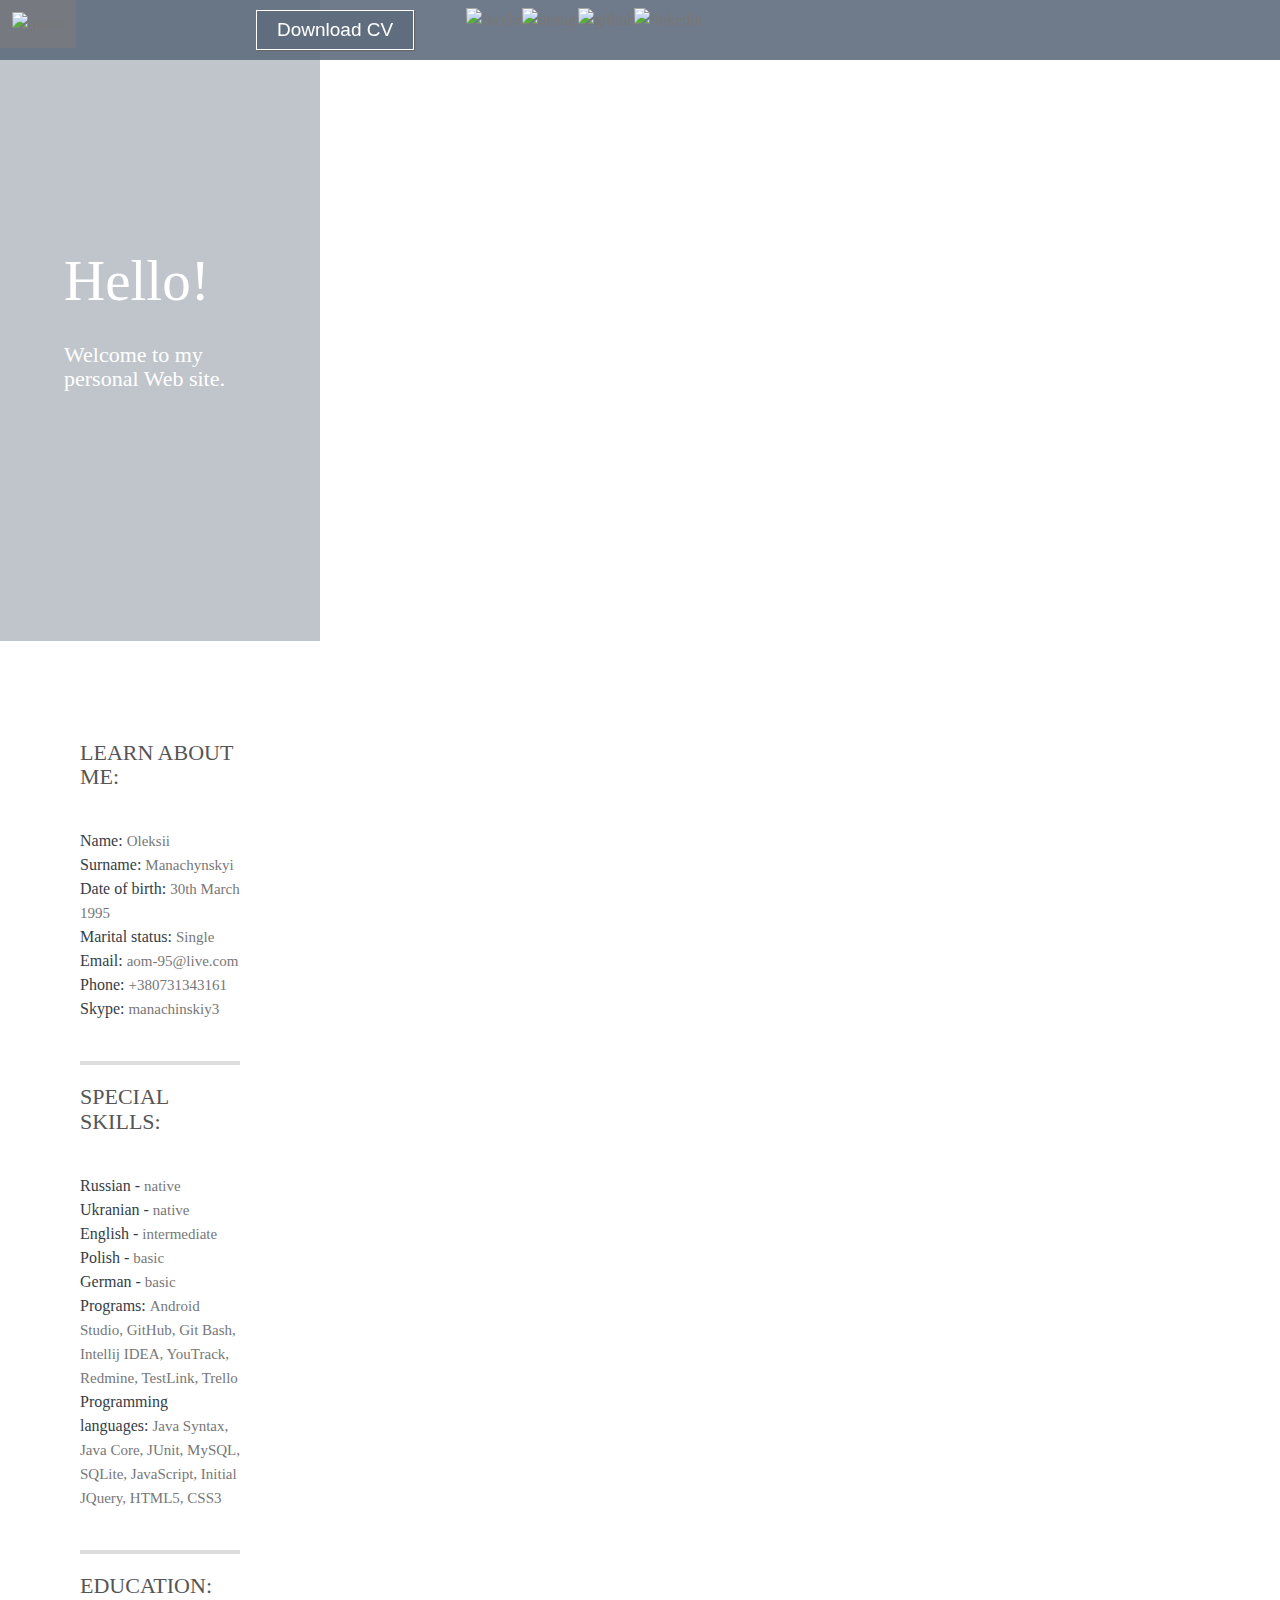
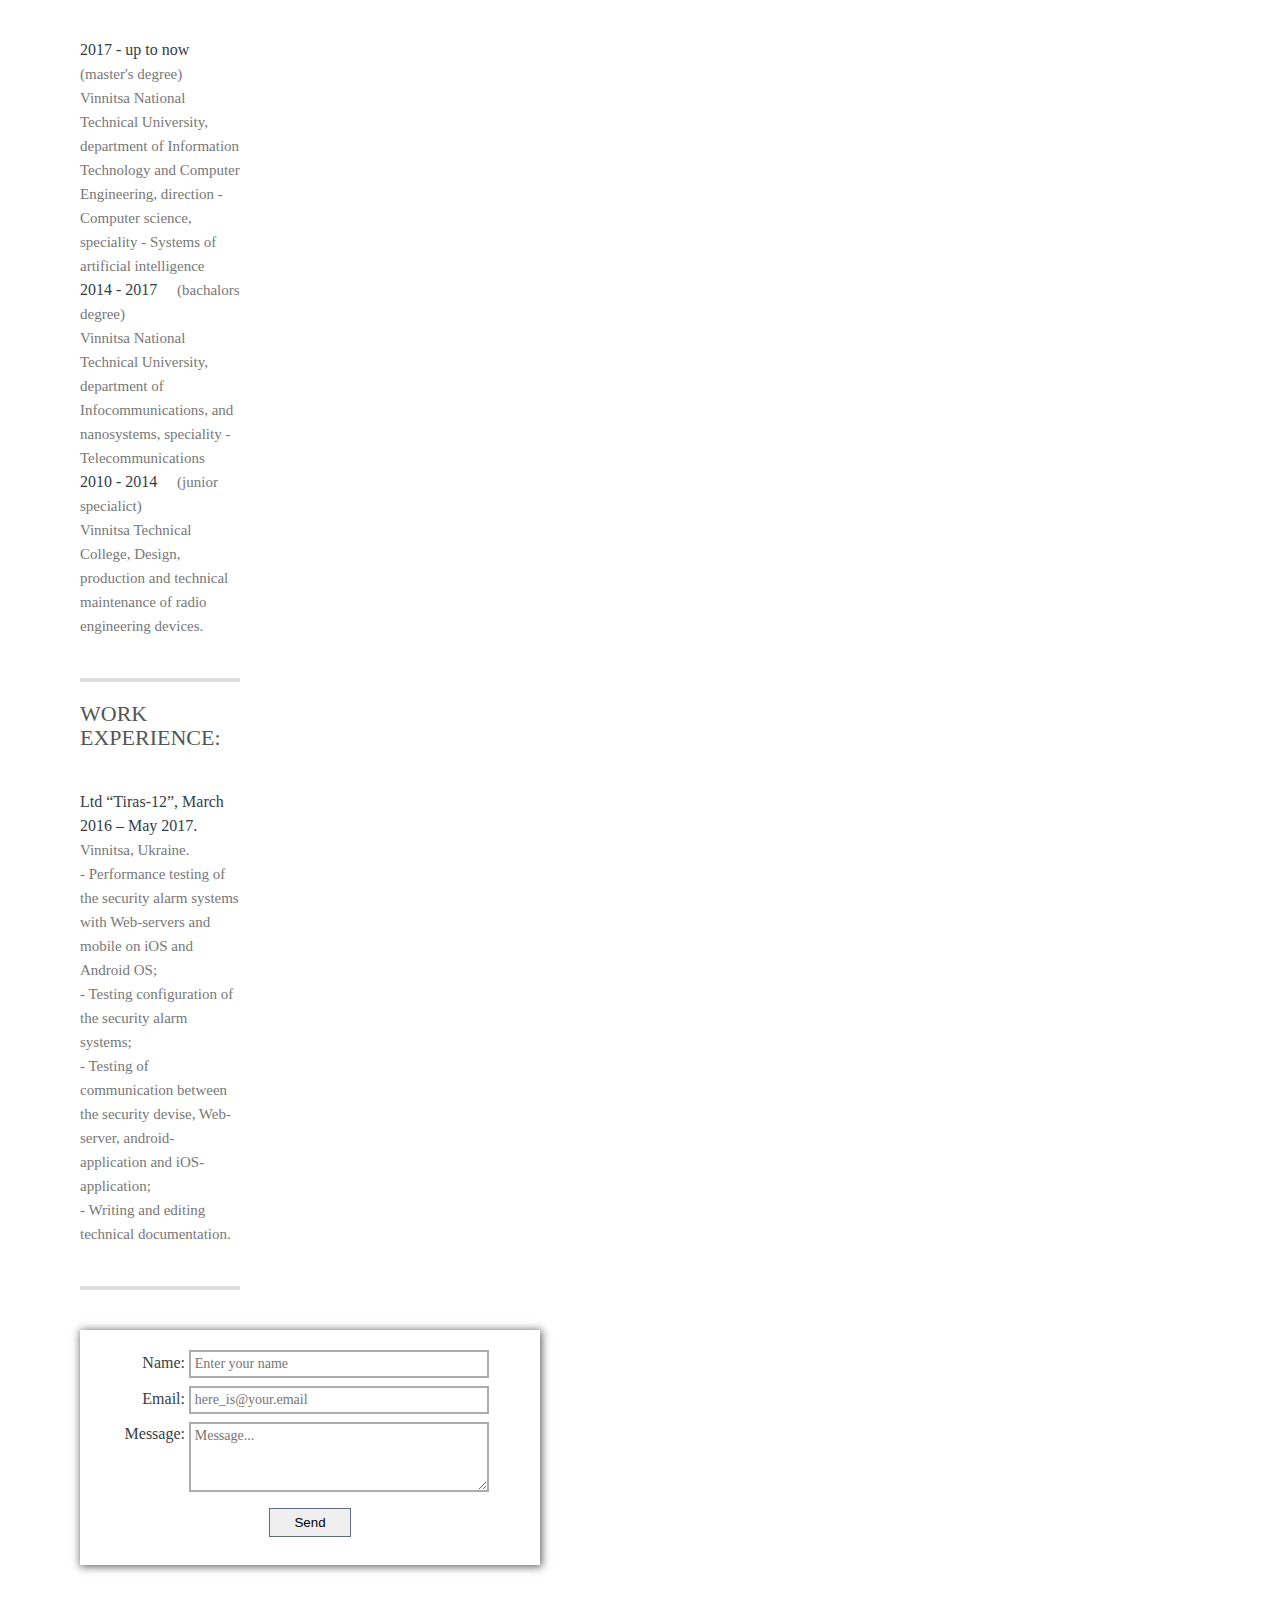
==== commit 5542bff5: "Added email form." ====
--- a/index.html
+++ b/index.html
@@ -5,7 +5,8 @@
 		<meta http-equiv="X-UA-Compatible" content="IE=edge,chrome=1">
 		<meta name="viewport" content="width=device-width, initial-scale=1.0">
 		<title>Manachynskyi Oleksii</title>
-		<script src="js/script.js"></script>
+		<script src="js/script.js" defer></script>
+		<script src="js/email_form.js" defer></script>
 		<link rel="stylesheet" type="text/css" href="css/side_bar.css" />
 		<link rel="stylesheet" type="text/css" href="css/default.css" />
 		<link rel="stylesheet" type="text/css" href="css/content.css" />
@@ -16,135 +17,164 @@
 			<div id="main_navigation">
 				<ul>
 					<li onclick="hideMenuBtn()">
-                       <img src="resources\menu_close.png" class="navigation_img">
-                       <a href="#welcome">close</a>
+						<img src="resources\menu_close.png" class="navigation_img">
+            <a href="#welcome">close</a>
 					</li>
-					<li id="profileItem">				
-                        <div id="top_img">
-                        <img src="resources\profile_photo-min.jpeg" alt="profile_picture">
-                        </div>
-                        <div id="top_txt">
-    				    <h3>Manachynskyi Oleksii</h3>
-	    			    <p>My personal page</p>	   
-				        </div>
+					<li id="profileItem">
+						<div id="top_img">
+							<img src="resources\profile_photo-min.jpeg" alt="profile_picture">
+            </div>
+						<div id="top_txt">
+    				  <h3>Manachynskyi Oleksii</h3>
+	    			  <p>My personal page</p>
+				    </div>
 					</li>
 					<li>
-                       <img src="resources\2.png" class="navigation_img">
-                       <a href="#welcome">Welcome</a>
+						<img src="resources\2.png" class="navigation_img">
+            <a href="#welcome">Welcome</a>
 					</li>
 					<li id="aboutMeBtn" onclick="aboutMeBtn()">
-					    <img src="resources\1.png" class="navigation_img">
+					  <img src="resources\1.png" class="navigation_img">
 						<a href="#about_me">About me</a>
 					</li>
 					<li id="mySkillsBtn" onclick="mySkillsBtn()">
-					    <img src="resources\3.png" class="navigation_img">
+					  <img src="resources\3.png" class="navigation_img">
 						<a href="#my_skills">My skills</a></li>
 					<li id="eduBtn" onclick="eduBtn()">
-					    <img src="resources\4.png" class="navigation_img">
+					  <img src="resources\4.png" class="navigation_img">
 						<a href="#edu">Education</a></li>
 					<li id="expBtn" onclick="expBtn()">
-					    <img src="resources\5.png" class="navigation_img">
+					  <img src="resources\5.png" class="navigation_img">
 						<a href="#exp">Experience</a>
 				    </li>
 				</ul>
 			</div>
 		</div>
+		<div>
+			<div id="welcome">
+				<div id="overlay"></div>
+				<div id="btnsRow">
+					<div id="menu" onclick="openMenuBtn()">
+						<img src="resources/menu2.png" alt="menu">
+					</div>
+					<div>
+						<button id="downloadBtn">
+							<a href="resources\CV_Manachynskyi_Oleskii.pdf" download>Download CV</a>
+            </button>
+          </div>
+          <div id="social_networks">
+            <img src="resources/share.png" alt="social_networks" id="social_img">
+            <div id="facebook" onclick="facebook()">
+              <img src="resources/facebook.png" alt="facebook">
+            </div>
+            <div id="instagram" onclick="instagram()">
+              <img src="resources/instagram.png" alt="instagram">
+            </div>
+            <div id="github" onclick="github()">
+              <img src="resources/github.png" alt="github">
+            </div>
+            <div id="linkedin" onclick="linkedin()">
+              <img src="resources/linkedin.png" alt="linkedin">
+            </div>
+          </div>
 
-		<div id="welcome">
-			<div id="overlay"></div>
-			<div id="btnsRow">
-                <div id="menu" onclick="openMenuBtn()">
-                    <img src="resources/menu2.png" alt="menu">
-                </div>
-                <div>
-                   <button id="downloadBtn">
-                    <a href="resources\CV_Manachynskyi_Oleskii.pdf" download>Download CV</a>
-                    </button>
-                </div>
-                <div id="social_networks">
-                    <img src="resources/share.png" alt="social_networks" id="social_img">
-                    <div id="facebook" onclick="facebook()">
-                        <img src="resources/facebook.png" alt="facebook">
-                    </div>
-                    <div id="instagram" onclick="instagram()">
-                        <img src="resources/instagram.png" alt="facebook">
-                    </div>	
-                    <div id="github" onclick="github()">
-                        <img src="resources/github.png" alt="facebook">
-                    </div>		
-                    <div id="linkedin" onclick="linkedin()">
-                        <img src="resources/linkedin.png" alt="facebook">
-                    </div>
-                </div>
-			    
-			</div>
-			<div id="welcome_text">
-				<h2>Hello!</h2>
-				<h5>Welcome to my personal Web site.</h5>
-			</div>
-		</div>
+        </div>
+        <div id="welcome_text">
+          <h2>Hello!</h2>
+          <h5>Welcome to my personal Web site.</h5>
+        </div>
+      </div>
+      <div id="main_content">
+        <div id="fluid_container">
+          <div id="about_me">
+            <h4>Learn about me:</h4>
+            <ul>
+	            <li><mark>Name: </mark> Oleksii</li>
+	            <li><mark>Surname: </mark> Manachynskyi</li>
+	            <li><mark>Date of birth: </mark> 30th March 1995</li>
+	            <li><mark>Marital status: </mark> Single</li>
+	            <li><mark>Email: </mark> aom-95@live.com</li>
+	            <li><mark>Phone: </mark> +380731343161</li>
+	            <li><mark>Skype: </mark> manachinskiy3</li>
+            </ul>
+            <hr>
+          </div>
+          <div id="my_skills">
+						<h4>Special skills:</h4>
+						<ul>
+							<li><mark>Russian - </mark> native</li>
+							<li><mark>Ukranian - </mark> native</li>
+							<li><mark>English - </mark> intermediate</li>
+							<li><mark>Polish - </mark> basic</li>
+							<li><mark>German - </mark> basic</li>
+						</ul>
+						<div>
+							<p><mark>Programs: </mark> Android Studio, GitHub, Git Bash, Intellij IDEA, YouTrack, Redmine, TestLink, Trello</p>
+						</div>
+						<div>
+							<p><mark>Programming languages: </mark> Java Syntax, Java Core, JUnit, MySQL, SQLite, JavaScript, Initial JQuery, HTML5, CSS3</p>
+						</div>
+						<hr>
+          </div>
+          <div id="edu">
+						<h4>Education:</h4>
+						<ul>
+							<li><mark>2017 - up to now</mark> (master's degree)</li>
+							<li>Vinnitsa National Technical University, department of Information Technology and Computer Engineering, direction - Computer science, speciality - Systems of artificial intelligence</li>
+							<li><mark>2014 - 2017</mark> (bachalors degree)<br/></li>
+							<li>Vinnitsa National Technical University, department of Infocommunications, and nanosystems, speciality - Telecommunications</li>
+							<li><mark>2010 - 2014</mark> (junior specialict)<br/></li>
+							<li>Vinnitsa Technical College, Design, production and technical maintenance of radio engineering devices.</li>
+						</ul>
+						<hr>
+          </div>
+					<div id="exp">
+						<h4>Work experience:</h4>
+						<ul>
+							<li><mark>Ltd “Tiras-12”, March 2016 – May 2017.</mark></li>
+							<li>Vinnitsa, Ukraine.</li>
+							<li> - Performance testing of the security alarm systems with Web-servers and mobile on iOS and Android OS;</li>
+							<li> - Testing configuration of the security alarm systems;</li>
+							<li> - Testing of communication between the security devise, Web-server, android-application and iOS-application;</li>
+							<li> - Writing and editing technical documentation.</li>
+						</ul>
+						<hr>
+          </div>
+					<div id="email_form">
+						<form id="form">
+							<!-- <table>
+								<tr>
+									<td><label for="name">Name: </label></td>
+				          <td><input type="text" id="nameInp" placeholder="John Smith" required></td>
+				        </tr>
+				        <tr>
+				          <td><label for="email">Email: </label></td>
+				          <td><input type="text" id="emailInp" placeholder="johnsmith@your.email" required></td>
+				        </tr>
+				        <tr>
+				          <td id="message"><label for="msgInp" >Message: </label></td>
+				          <td><textarea id="msgInp" placeholder="Message..." required></textarea></td>
+				        </tr>
+								<tr>
+									<td></td>
+								</tr>
+				      </table> -->
+							<label for="name">Name: </label>
+							<input type="text" id="nameInp" placeholder="Enter your name" required>
+							<br/>
+							<label for="email">Email: </label>
+							<input type="text" id="emailInp" placeholder="here_is@your.email" required>
+							<br/>
+							<label for="msgInp" >Message: </label>
+							<textarea id="msgInp" placeholder="Message..." required></textarea>
+							<br/>
+							<button type="submit" name="button">Send</button>
+						</form>
+          </div>
+        </div>
+      </div>
+    </div>
 
-		<div id="main_content">
-			<div id="fluid_container">
-
-				<div id="about_me">
-				    <h4>Learn about me:</h4>
-					<ul>
-					    <li><mark>Name: </mark> Oleksii</li>
-						<li><mark>Surname: </mark> Manachynskyi</li>
-						<li><mark>Date of birth: </mark> 30th March 1995</li>
-						<li><mark>Marital status: </mark> Single</li>
-						<li><mark>Email: </mark> aom-95@live.com</li>
-						<li><mark>Phone: </mark> +380731343161</li>
-						<li><mark>Skype: </mark> manachinskiy3</li>
-						<li><a href="https://www.linkedin.com/profile/guided?startTask=NEW_ADD_SKILLS&force=true&trk=hp-identity-skills">Linkedin </a></li>
-						<li><a href="https://github.com/OleMan95">GitHub </a></li>
-				    </ul>
-					<hr>
-				</div>
-				<div id="my_skills">
-                    <h4>Special skills:</h4>
-					<ul>
-						<li><mark>Russian - </mark> native</li>
-					    <li><mark>Ukranian - </mark> native</li>
-						<li><mark>English - </mark> intermediate</li>
-						<li><mark>Polish - </mark> basic</li>
-						<li><mark>German - </mark> basic</li>
-						</ul>
-                   
-        			<div>
-						<p><mark>Programs: </mark> Android Studio, GitHub, Git Bash, Intellij IDEA, YouTrack, Redmine, TestLink, Trello</p>
-					</div>
-
-					<div>
-						<p><mark>Programming languages: </mark> Java Syntax, Java Core, JUnit, MySQL, SQLite, Initial JavaScript, Initial JQuery, HTML5, CSS3</p>
-					</div>
-					<hr>
-				</div>
-				<div id="edu">
-                    <h4>Education:</h4>
-					<ul>
-					  <li><mark>2014 - 2017</mark></li>
-						<li>Vinnitsa National Technical University, department of Infocommunications, and nanosystems, Telecommunications</li>
-						<li><mark>2010 - 2014</mark></li>
-						<li>Vinnitsa Technical College, Design, production and technical maintenance of radio engineering devices.</li>
-				    </ul>
-					<hr>
-				</div>
-				<div id="exp">
-                    <h4>Work experience:</h4>
-                    <ul>
-                        <li><mark>Ltd “Tiras-12”, March 2016 – May 2017.</mark></li>
-						<li>Vinnitsa, Ukraine.</li>
-						<li> - Performance testing of the security alarm systems with Web-servers and mobile on iOS and Android OS;</li>
-						<li> - Testing configuration of the security alarm systems;</li>
-						<li> - Testing of communication between the security devise, Web-server, android-application and iOS-application;</li>
-						<li> - Writing and editing technical documentation.</li>
-				    </ul>
-					<hr>
-				</div>		    
-			</div>
-		</div>
-
+		<script src="https://code.jquery.com/jquery-1.11.2.min.js"></script>
 	</body>
-</html>+</html>
--- a/css/side_bar.css
+++ b/css/side_bar.css
@@ -1,112 +1,124 @@
-#side_bar{
-	float: left;
-	width: 300px;
-	height: 100%;
-	position: fixed;
-	background-color: #5f6d7e;
-	color: white;
-	overflow-y: hidden;
-    z-index: 8;
+#side_bar {
+  float: left;
+  width: 300px;
+  height: 100%;
+  position: fixed;
+  background-color: #5f6d7e;
+  color: white;
+  overflow-x: hidden;
+  z-index: 8;
+  transition: all 0.5s;
 }
 
-#main_navigation img{
-	width: 30px;
-	margin-left: 40px;
-}
-#main_navigation a {
-    padding: 15px 40px;
-    padding-left: 15px;
-    color: white;
-    font-size: 21px;
-}
-#main_navigation li{
-	display: flex;
-	flex-direction: row;
-	flex-wrap: wrap;
-	justify-content: flex-start;
-	align-items: center;
-	align-content: center;
-}
-#main_navigation li:hover{
-	background: #505c6b;
-    transition: 0.5s all;
-}
-#main_navigation li:active{
-	background: #495461;
-}
-#main_navigation li:first-of-type img{
-    margin-left: 40px;
-    
-}
-#main_navigation li:first-of-type{
-    display: none;
-    background: #505c6b;
-}
-#profileItem{
-    padding: 20px 0;
+#main_navigation img {
+  width: 30px;
+  margin-left: 40px;
 }
 
-#top_img{
-    width: 90px;
-    height: 90px;
-    border: 2px solid white;
-    overflow: hidden;
-    margin-left: 16px;
-}
-#top_img img{
-    width: 90px;
-    margin-left: 0;
-}
-#top_txt{
-    width: 150px;
-    height: 90px;
-    margin-left: 10px;
-}
-#top_txt h3{
-    margin-top: 8px;
-    margin-bottom: 8px;
-    margin-left: 10px;
-    color: white;
-    font-size: 24px;
-    font-family: 'robotobold';
-}
-#top_txt p{
-    margin-bottom: px;
-    margin-left: 10px;
-    color: white;
-    font-size: 14px;
-    font-family: 'robotobold';
+#main_navigation a {
+  padding: 15px 40px;
+  padding-left: 15px;
+  color: white;
+  font-size: 21px;
 }
 
-#menu{
-    display: none;
-    z-index: 8;
+#main_navigation li {
+  width: 300px;
+  display: flex;
+  flex-direction: row;
+  flex-wrap: wrap;
+  justify-content: flex-start;
+  align-items: center;
+  align-content: center;
 }
-#hideMenu{
-    display: none;
+
+#main_navigation li:hover {
+  background: #505c6b;
+  transition: 0.5s all;
+}
+
+#main_navigation li:active {
+  background: #495461;
+}
+
+#main_navigation li:first-of-type img {
+  margin-left: 40px;
+}
+
+#main_navigation li:first-of-type {
+  display: none;
+  background: #505c6b;
+  height: 60px;
+}
+
+#profileItem {
+  padding: 20px 0;
+}
+
+#top_img {
+  width: 90px;
+  height: 90px;
+  border: 2px solid white;
+  overflow: hidden;
+  margin-left: 16px;
+}
+
+#top_img img {
+  width: 90px;
+  margin-left: 0;
+}
+
+#top_txt {
+  width: 150px;
+  height: 90px;
+  margin-left: 10px;
+}
+
+#top_txt h3 {
+  margin-top: 8px;
+  margin-bottom: 8px;
+  margin-left: 10px;
+  color: white;
+  font-size: 24px;
+  font-family: 'robotobold';
+}
+
+#top_txt p {
+  margin-bottom: px;
+  margin-left: 10px;
+  color: white;
+  font-size: 14px;
+  font-family: 'robotobold';
+}
+
+#menu {
+  display: none;
+  z-index: 8;
+}
+
+#hideMenu {
+  display: none;
 }
 
 @media screen and (max-width: 1500px) {
-    
-    #side_bar{
-        display: none;
-    }
-    #menu{
-        display: block;
-        position: absolute;
-        top: 0;
-        left: 0;
-        z-index: 4;
-    }
-    #menu img:hover{
-        background-color: rgba(125,125,125,0.64);
-        transition: 0.5s all;
-    }
-    #menu img{
-        padding: 12px;
-
-    }
-    #main_navigation li:first-of-type{
-        display:flex;
-    } 
+  #side_bar {
+    width: 0;
+  }
+  #menu {
+    display: block;
+    position: absolute;
+    top: 0;
+    left: 0;
+    z-index: 4;
+  }
+  #menu img:hover {
+    background-color: rgba(125, 125, 125, 0.64);
+    transition: 0.5s all;
+  }
+  #menu img {
+    padding: 12px;
+  }
+  #main_navigation li:first-of-type {
+    display: flex;
+  }
 }
--- a/css/default.css
+++ b/css/default.css
@@ -1,134 +1,53 @@
-/**, *:after, *:before {-webkit-box-sizing: border-box; -moz-box-sizing: border-box; box-sizing: border-box;}*/
-@font-face { font-family: 'SouciSansRegular';
-src: url('SOUCISAN.eot');
-src: local('SouciSans'), local('SouciSans'), url('SOUCISAN.woff') format('woff'), url('SOUCISAN.ttf') format('truetype');}
-.classname{ font:50px normal normal SouciSansRegular;}
-body, html {font-size: 100%; padding: 0; margin: 0;}
-
-/*.clearfix:before, .clearfix:after { content: " "; display: table; }
-.clearfix:after { clear: both; }*/
-
-body {
-    /*font-family: "Andale Mono", Arial, monospace;*/
-    color: #9e9e9e;
+body{
+    width: 320px;
+    line-height: 24px;
+    color: #777777;
+    font-family: 'roboregular';
+    overflow: hidden;
 }
-
-a {
-	color: #263238;
-	text-decoration: none;
-	font-size: 25px;
+body, html {
+    padding: 0;
+    margin: 0;
 }
-
-a:hover {
-	text-shadow:2px 2px 9px #fafafa;
+* {
+  -webkit-box-sizing: border-box;
+  -moz-box-sizing: border-box;
+  box-sizing: border-box;
 }
-
-.container {
-	position: relative;
-	margin-top: 8em;
+h1, h2, h3, h4, h5, h6{
+  font-weight: 500;
+  line-height: 1.1;
+  color: #555555
 }
-
-.container > header,
-.main section > div {
-	width: 90%;
-	max-width: 69em;
-	margin: 0 auto;
-	padding: 2.875em 1.875em 1.875em;
+html, body, div, span, applet, object, iframe, h1, h2, h3, h4, h5, h6, p, blockquote, pre, a, abbr, acronym, address, big, cite, code, del, dfn, em, img, ins, kbd, q, s, samp, small, strike, strong, sub, sup, tt, var, b, u, i, center, dl, dt, dd, ol, ul, li, fieldset, form, label, legend, table, caption, tbody, tfoot, thead, tr, th, td, article, aside, canvas, details, embed, figure, figcaption, footer, header, hgroup, menu, nav, output, ruby, section, summary, time, mark, audio, video{
+  margin: 0;
+  padding: 0;
+  border: 0;
+  font-size: 100%;
+  vertical-align: baseline;
 }
-.container > header{
-	/*height: 400px;*/
-	width: 90%;
-	max-width: 69em;
-}
-
-.container > header h1 {
-	font-size: 2.125em;
-	line-height: 1.3;
-	margin: 0 0 0.6em 0;
-	float: right;
-	text-align: center;
-	font-weight: 400;
-}
-img{
-	display: block;
-	width: 200px;
-	height: 200px;
-	float: right;
-	margin: auto;
-	margin-right: 26%;
-	border: 4px solid #263238;
-}
-img:hover{
-	width: 28em;
-	height: 28em;
-/* 	margin-right: 0; */
-}
-
-.main > section:nth-child(even) {
-	background: #607d8b;
-	color: #fff;
-}
-
-.main section:first-child > div {
-	padding-top: 1em;
-}
-
-.main section li {
-	margin: 0;
-	padding: 1em 0;
-	font-size: 1.8em;
-	line-height: 1.1;
-}
-.main section ul {
+ul{
 	list-style: none;
 }
-
-/*.clearfix div{
-	width: 90%;
-	max-width: 69em;
-	padding: 2.875em 1.875em 1.875em;
+a{
+    font-size: 19px;
+    color: #006699;
+    -webkit-transition: all 150ms ease-in-out;
+    -moz-transition: all 150ms ease-in-out;
+    -ms-transition: all 150ms ease-in-out;
+    -o-transition: all 150ms ease-in-out;
+    transition: all 150ms ease-in-out;
+    text-decoration: none !important;
+    cursor: default;
 }
-.clearfix li{
-	margin: 0;
-  padding: 1em 0;
-  font-size: 1.8em;
-  line-height: 1.1;
-	list-style: none;
+div{
+    display: block;
 }
-.txt_header{
-	margin-left: 0;
-	padding-left: 0;
-}*/
-
-
-@media screen and (max-width: 55em) {
-	img{
-		display: block;
-		width: 16em;
-		height: 16em;
-		float: none;
-		margin: auto;
-		margin-right: 15%;
-		margin-top: 1%;
-		border: 4px solid #263238;
-	}
-
-	img:hover{
-    -webkit-animation: cssAnimation 1.3565s 1 ease;
-    -moz-animation: cssAnimation 1.3565s 1 ease;
-    -o-animation: cssAnimation 1.3565s 1 ease;
-
-  }
-  @-webkit-keyframes cssAnimation {
-  from { -webkit-transform: scale(0.8); }
-  to { -webkit-transform: scale(1.00); }
-  }
-  @-moz-keyframes cssAnimation {
-  from { -moz-transform: scale(0.8); }
-  to { -moz-transform: scale(1.00); }
-  }
-  @-o-keyframes cssAnimation {
-  from { -o-transform: scale(0.8); }
-  to { -o-transform: scale(1.00); }
-  }
+mark{
+    color: #353d46;
+    background-color: rgba(255, 255, 255, 0);
+    font-size: 16px;
 }
+#edu mark{
+    margin-right: 16px;
+}--- a/css/content.css
+++ b/css/content.css
@@ -1,42 +1,42 @@
-#welcome, #main_content{
-	float: right;
-	width: calc(100% - 300px);
-}
-#welcome{
-	padding: 250px 20%;
-	padding-right: 60px;
-	position: relative;
-	background: url(../resources/9-min.jpeg);
-	background-repeat: no-repeat;
-	background-position: center;
-	background-size: cover;
-	z-index: 2;
-}
-#welcome_text{
-	position: relative;
-	z-index: 4;
-}
-#welcome_text h2{
-	color: white;
-	font-size: 57px;
-	font-family: 'robotobold';
-	margin-bottom: 30px;
-}
-#welcome_text h5{
-	font-size: 22px;
-	color: white;
-}
-#overlay{
-	position: absolute;
-	width: 100%;
-	height: 100%;
-	background: rgba(95, 109, 126, 0.4);
-	top: 0;
-	left: 0;
-	z-index: 3;
-}
-
-hr{
+#welcome, #main_content {
+  float: right;
+  width: calc(100% - 300px);
+}
+#welcome {
+  padding: 250px 20%;
+  padding-right: 60px;
+  position: relative;
+  background: url(../resources/9-min.jpeg);
+  background-repeat: no-repeat;
+  background-position: center;
+  background-size: cover;
+  z-index: 2;
+}
+#welcome_text {
+  position: relative;
+  z-index: 4;
+}
+#welcome_text h2 {
+  color: white;
+  font-size: 57px;
+  font-family: 'robotobold';
+  margin-bottom: 30px;
+}
+#welcome_text h5 {
+  font-size: 22px;
+  color: white;
+}
+#overlay {
+  position: absolute;
+  width: 100%;
+  height: 100%;
+  background: rgba(95, 109, 126, 0.4);
+  top: 0;
+  left: 0;
+  z-index: 3;
+}
+
+hr {
   position: relative;
   outline: 0;
   border: 0;
@@ -46,160 +46,219 @@
   margin-top: 40px;
   margin-bottom: 0;
 }
-#fluid_container{
-	padding: 0 80px;
-	padding-top: 80px;
-    font-size: 15px;
-}
-#fluid_container div{
-	position: relative;
-	min-height: 1px;
-	padding-right: 15px;
-	padding-left: 15px;
-	padding-top: 20px;
-    margin-right: -15px;
-	margin-left: -15px;
-}
-#fluid_container h4{
-    font-size: 22px;
-	font-family: 'robotold';
-	text-transform: uppercase;
-	margin-bottom: 40px;
-}
-#my_skills div{
-    padding-top: 0;
-}
-#exp{
-    margin-bottom: 170px;
-}
-
-#btnsRow{
+
+#fluid_container {
+  padding: 80px 80px;
+  font-size: 15px;
+}
+#fluid_container div {
+  position: relative;
+  min-height: 1px;
+  padding-right: 15px;
+  padding-left: 15px;
+  padding-top: 20px;
+  margin-right: -15px;
+  margin-left: -15px;
+}
+#fluid_container h4 {
+  font-size: 22px;
+  font-family: 'robotold';
+  text-transform: uppercase;
+  margin-bottom: 40px;
+}
+#my_skills div {
+  padding-top: 0;
+}
+#fluid_container #email_form {
+  width: 460px;
+	height: 235px;
+  padding-right: 15px;
+  padding-left: 15px;
+  padding-top: 20px;
+  margin: 40px auto;
+	box-shadow: 1px 1px 8px 1px #666;
+}
+#email_form label {
+  color: #353d46;
+  font-size: 16px;
+  display: inline-block;
+  width: 90px;
+  text-align: right;
+}
+#email_form input, textarea {
+  width: 300px;
+  border: 2px solid rgba(125, 125, 125, 0.64);
+  padding: 4px;
+	outline: none;
+	font-family: 'roboregular';
+	font-size: 14px;
+	margin-bottom: 8px;
+}
+#email_form textarea {
+  vertical-align: top;
+  height: 5em;
+}
+#email_form input:focus, textarea:focus{
+	border: 2px solid #5f6d7e;
+}
+#email_form button {
+	display: block;
+	padding: 6px 24px;
+	margin: 8px auto;
+  border: 1px solid #5f6d7e;
+	outline: none;
+}
+
+#btnsRow {
+  position: absolute;
+  top: 0;
+  left: 0;
+  width: 100%;
+  height: 60px;
+  background: rgba(95, 109, 126, 0.0);
+  z-index: 5;
+  transition: all 0.5s;
+}
+#downloadBtn {
+  position: absolute;
+  top: 10px;
+  left: 10%;
+  background-color: rgba(95, 109, 126, 0.4);
+  padding: 8px 20px;
+  border-style: hidden;
+  box-shadow: 1px 1px 1px 0px #666;
+  border: 1px solid white;
+}
+#downloadBtn:hover, #facebook:hover, #instagram:hover, #github:hover, #linkedin:hover, #social_img:hover {
+  background-color: rgba(125, 125, 125, 0.64);
+  transition: 0.5s all;
+}
+#downloadBtn a {
+  color: white;
+}
+#facebook, #instagram, #github, #linkedin, #social_img {
+  position: absolute;
+  top: 0px;
+}
+#facebook {
+  left: calc(10% + 200px);
+  padding: 8px 10px;
+}
+#instagram {
+  left: calc(10% + 256px);
+  padding: 8px 10px;
+}
+#github {
+  left: calc(10% + 312px);
+  padding: 8px 10px;
+}
+#linkedin {
+  left: calc(10% + 368px);
+  padding: 8px 10px;
+}
+#social_img {
+  display: none;
+}
+
+@media screen and (max-width: 1500px) {
+  #welcome, #main_content {
+    width: 100%;
+  }
+  #btnsRow {
+    position: fixed;
+    background-color: rgba(95, 109, 126, 0.9);
+  }
+  #downloadBtn {
+    left: 20%;
+    background-color: rgba(95, 109, 126, 1);
+  }
+  #facebook {
+    left: calc(20% + 200px);
+    padding: 8px 10px;
+  }
+  #instagram {
+    left: calc(20% + 256px);
+    padding: 8px 10px;
+  }
+  #github {
+    left: calc(20% + 312px);
+    padding: 8px 10px;
+  }
+  #linkedin {
+    left: calc(20% + 368px);
+    padding: 8px 10px;
+  }
+}
+@media screen and (max-width: 720px) {
+  #social_img {
+    display: block;
+    right: 0px;
+    padding: 12px 20px;
+  }
+  #social_networks div {
+    background-color: #505c6b;
     position: absolute;
-    top:0;
-    left:0;
-    width: 100%;
-    height: 60px;
-    background: rgba(95, 109, 126, 0.0);
-    z-index: 5;
-}
-#downloadBtn{
-    position: absolute;
-    top: 10px;
-    left: 10%;
-    background-color: rgba(95, 109, 126, 0.4);
+    opacity: 0;
+    top: -9999em;
+    left: auto;
+    right: 0;
     padding: 8px 20px;
-    border-style: hidden;
-    box-shadow: 1px 1px 1px 0px #666;
-    border: 1px solid white;
-}
-#downloadBtn:hover, #facebook:hover, #instagram:hover, #github:hover, #linkedin:hover, #social_img:hover{
-    background-color: rgba(125,125,125,0.64);
-    transition: 0.5s all;
-}
-#downloadBtn a{
-    color: white;
-}
-#facebook, #instagram, #github, #linkedin, #social_img{
-    position: absolute;
-    top: 0px;
-}
-#facebook{
-    left: calc(10% + 200px);
-    padding: 8px 10px;
-}
-#instagram{
-    left: calc(10% + 256px);
-    padding: 8px 10px;
-}
-#github{
-    left: calc(10% + 312px);
-    padding: 8px 10px;
-}
-#linkedin{
-    left: calc(10% + 368px);
-    padding: 8px 10px;
-}
-#social_img{
-    display:none;
-}
-
-@media screen and (max-width: 1500px) {
-    #welcome, #main_content{
-        width: 100%;
-    }
-    #btnsRow{
-        position: fixed;        
-        background-color: rgba(95, 109, 126, 0.9);
-    }
-    #downloadBtn{
-        left: 20%;
-        background-color: rgba(95, 109, 126, 1);
-    }  
-    #facebook{
-        left: calc(20% + 200px);
-        padding: 8px 10px;
-    }
-    #instagram{
-        left: calc(20% + 256px);
-        padding: 8px 10px;
-    }
-    #github{
-        left: calc(20% + 312px);
-        padding: 8px 10px;
-    }
-    #linkedin{
-        left: calc(20% + 368px);
-        padding: 8px 10px;
-    }
-}
-@media screen and (max-width: 720px) {
-    #social_img{
-        display:block;
-        right: 0px;
-        padding: 12px 20px;        
-    }
-    #social_networks div{
-        background-color: #505c6b;
-        position: absolute;
-        opacity: 0;
-        top: -9999em;
-        left: auto;
-        right: 0;
-        padding: 8px 20px;
-    }
-    #social_networks:first-child{
-        border-top: 1px solid transparent;
-        margin-top: 5px;
-    }
-    #social_img:hover{
-        padding-bottom: 10px;
-        border-bottom: 2px solid white;
-    }
-    
-    #social_networks:hover #facebook{
-        opacity: 1;
-        top: 100%;
-        padding-bottom: 7px;
-        border-bottom: 1px solid #e0e0e0;
-    }
-    #social_networks:hover #instagram{
-        opacity: 1;
-        top: calc(100% + 59px);
-        padding-bottom: 7px;
-        border-bottom: 1px solid #e0e0e0;
-    }
-    #social_networks:hover #github{
-        opacity: 1;
-        top: calc(100% + 118px);
-        padding-bottom: 7px;
-        border-bottom: 1px solid #e0e0e0;
-    }
-    #social_networks:hover #linkedin{
-        opacity: 1;
-        top: calc(100% + 177px);
-    }
-}
-
-
-
-
+  }
+  #social_networks:first-child {
+    border-top: 1px solid transparent;
+    margin-top: 5px;
+  }
+  #social_img:hover {
+    padding-bottom: 10px;
+    border-bottom: 2px solid white;
+  }
+  #social_networks:hover #facebook {
+    opacity: 1;
+    top: 100%;
+    padding-bottom: 7px;
+    border-bottom: 1px solid #e0e0e0;
+  }
+  #social_networks:hover #instagram {
+    opacity: 1;
+    top: calc(100% + 59px);
+    padding-bottom: 7px;
+    border-bottom: 1px solid #e0e0e0;
+  }
+  #social_networks:hover #github {
+    opacity: 1;
+    top: calc(100% + 118px);
+    padding-bottom: 7px;
+    border-bottom: 1px solid #e0e0e0;
+  }
+  #social_networks:hover #linkedin {
+    opacity: 1;
+    top: calc(100% + 177px);
+  }
+
+	#fluid_container {
+	  padding: 80px 40px;
+	  font-size: 15px;
+	}
+	#fluid_container #email_form {
+	  width: 100%;
+		height: 235px;
+	  padding: 20px 0;
+	  margin: 40px 0;
+		box-shadow: 0 0 0 0 rgba(255, 255, 255, 0);
+	}
+	#email_form label {
+	  font-size: 16px;
+	  display: inline-block;
+	  width: 40px;
+	  text-align: right;
+	}
+	#email_form input, textarea {
+	  width: 100%;
+	  box-sizing: border-box;
+	  border: 2px solid rgba(125, 125, 125, 0.64);
+	  padding: 4px;
+		outline: none;
+		font-family: 'roboregular';
+		font-size: 14px;
+	}
+}
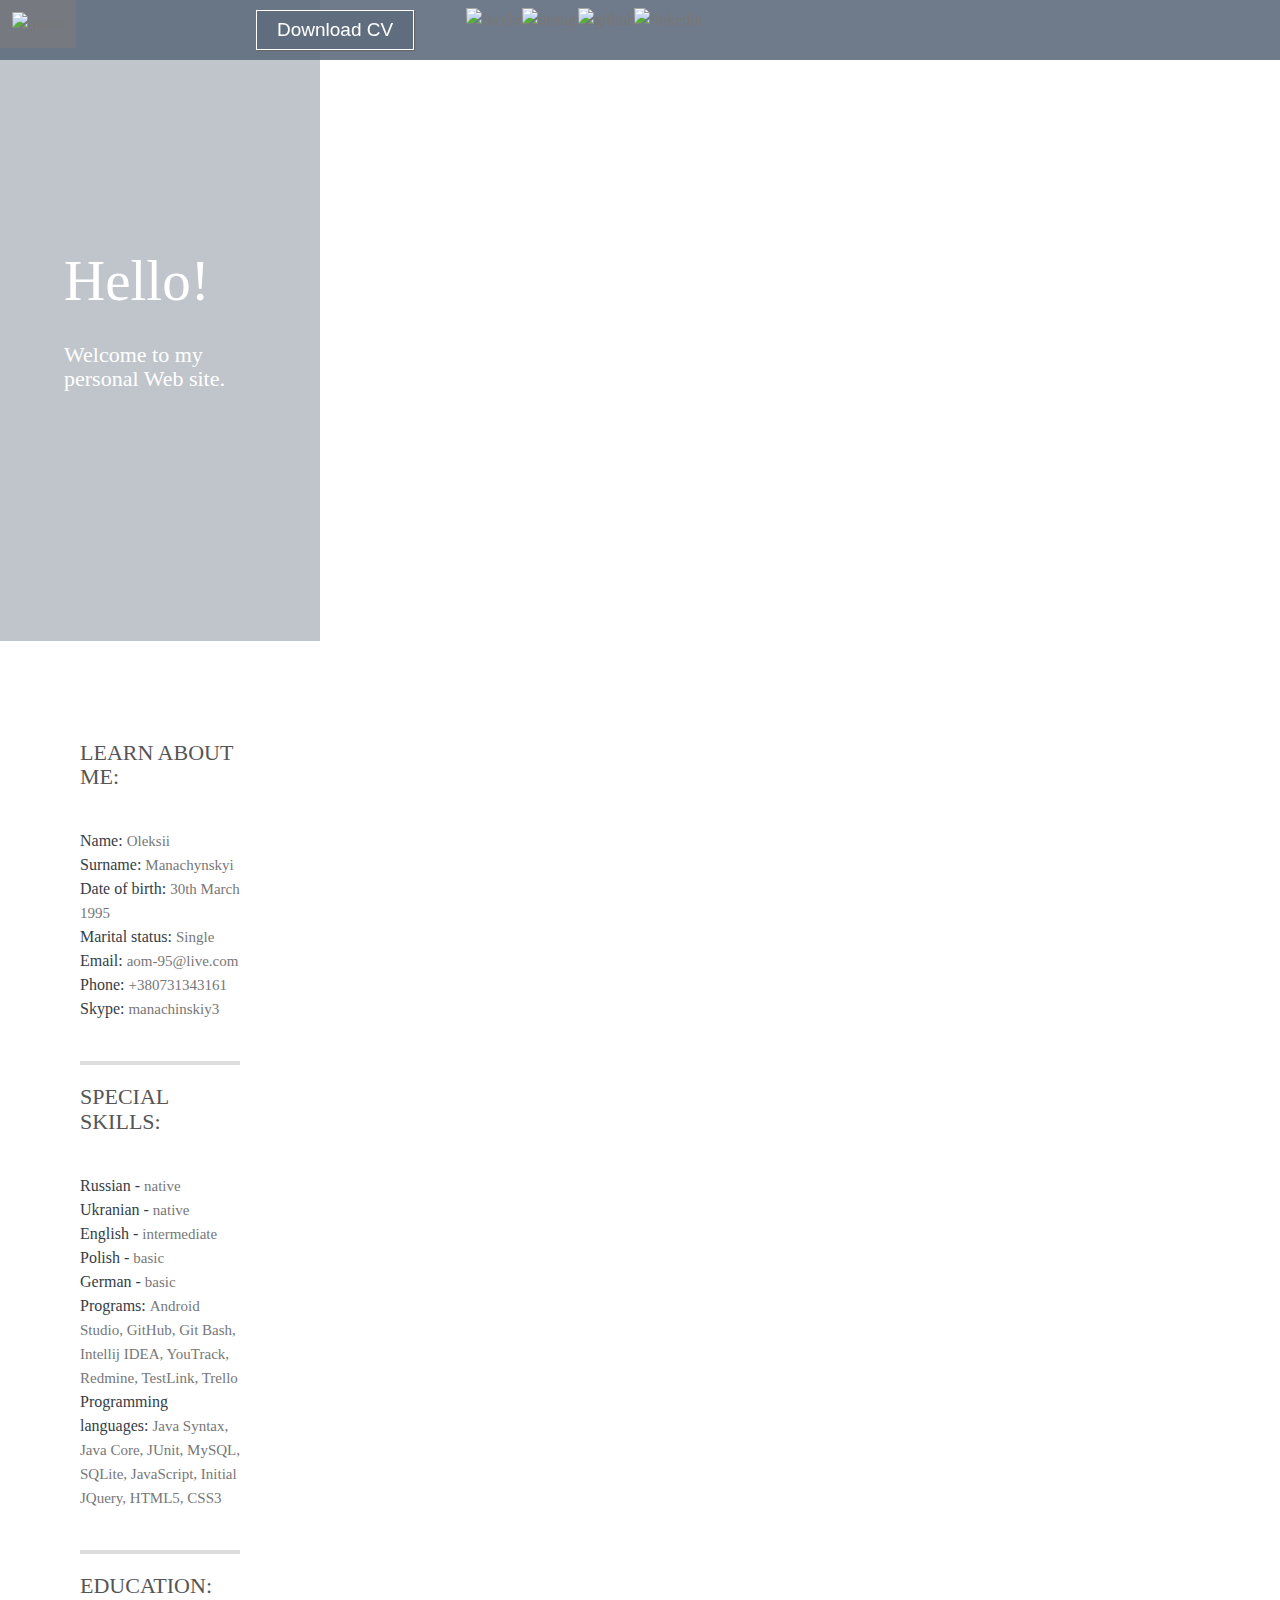
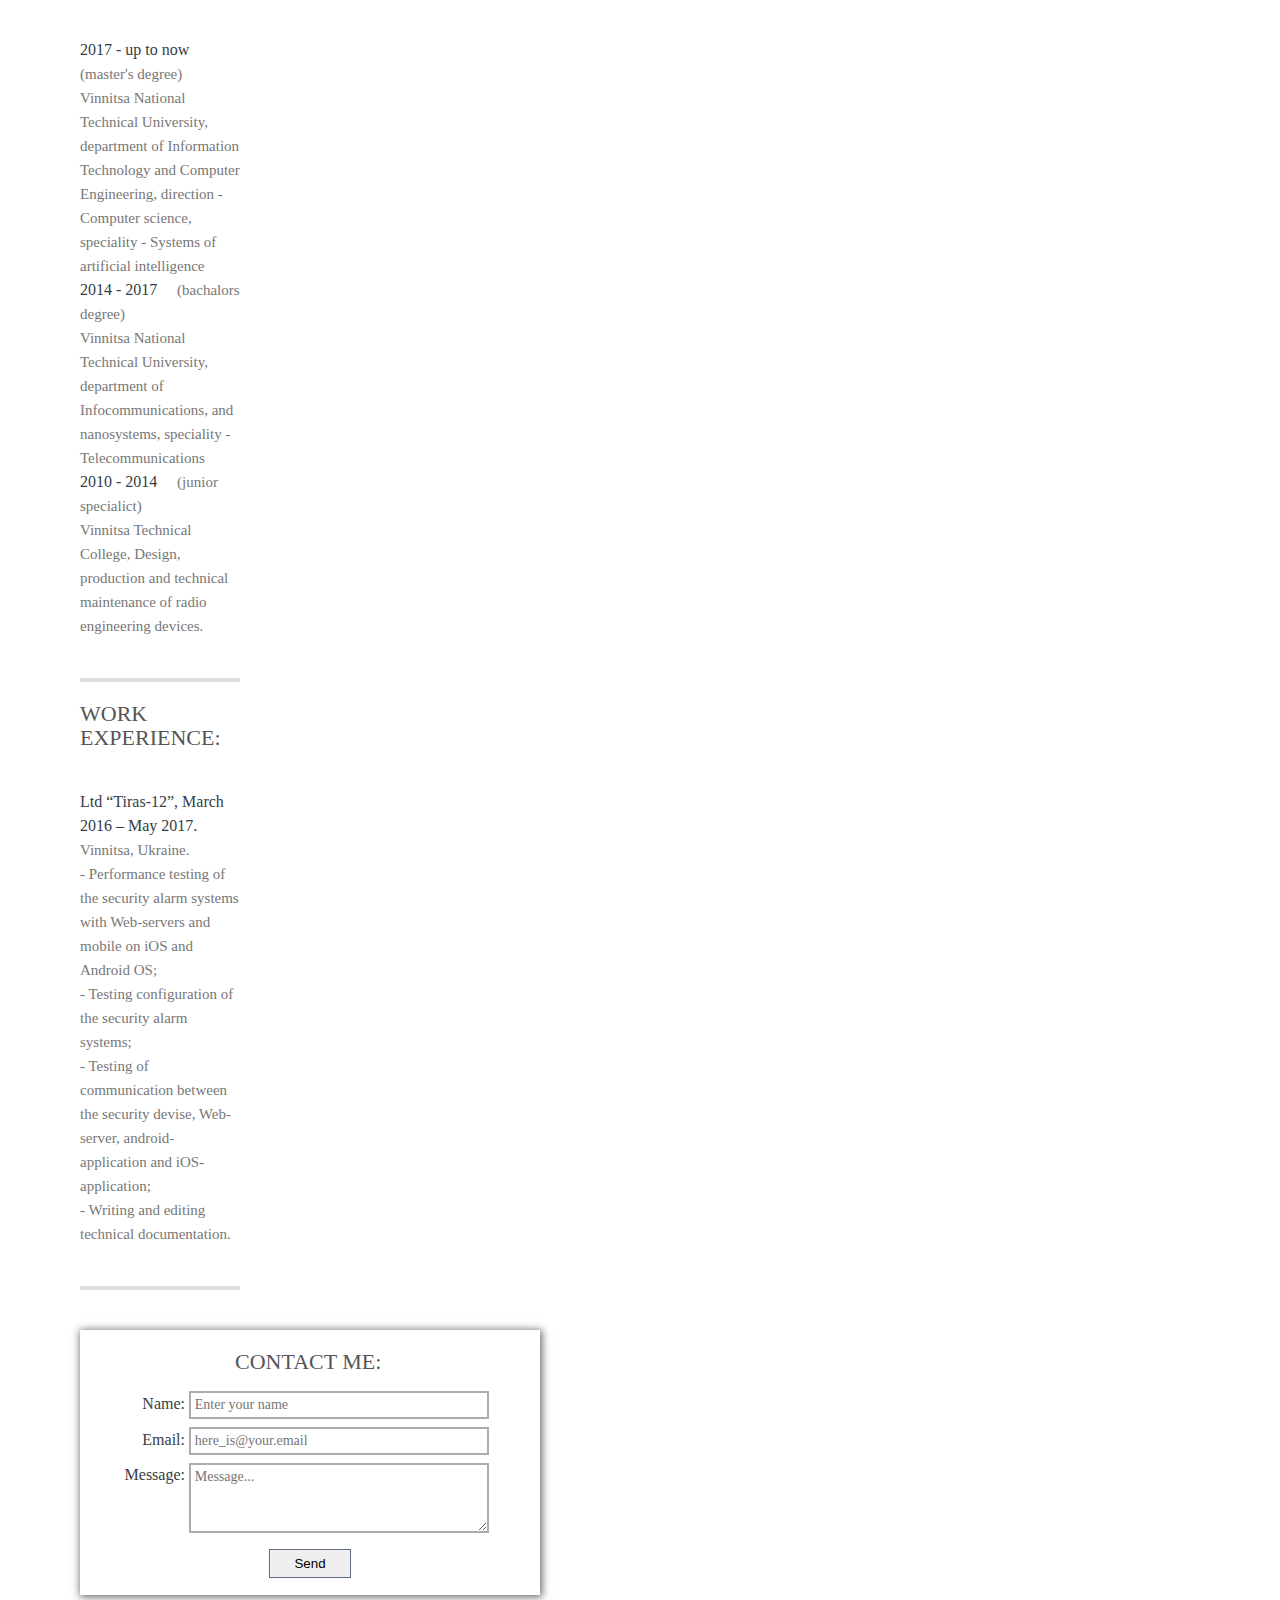
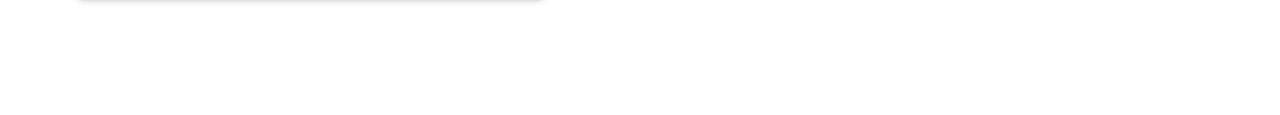
==== commit 548fb9f9: "Added email form." ====
--- a/index.html
+++ b/index.html
@@ -5,6 +5,7 @@
 		<meta http-equiv="X-UA-Compatible" content="IE=edge,chrome=1">
 		<meta name="viewport" content="width=device-width, initial-scale=1.0">
 		<title>Manachynskyi Oleksii</title>
+		<script src="https://www.gstatic.com/firebasejs/4.3.1/firebase.js" defer></script>
 		<script src="js/script.js" defer></script>
 		<script src="js/email_form.js" defer></script>
 		<link rel="stylesheet" type="text/css" href="css/side_bar.css" />
@@ -141,40 +142,24 @@
 						<hr>
           </div>
 					<div id="email_form">
+						<h4>Contact me:</h4>
+						<p id="formAlert">Message has been sent!</p>
 						<form id="form">
-							<!-- <table>
-								<tr>
-									<td><label for="name">Name: </label></td>
-				          <td><input type="text" id="nameInp" placeholder="John Smith" required></td>
-				        </tr>
-				        <tr>
-				          <td><label for="email">Email: </label></td>
-				          <td><input type="text" id="emailInp" placeholder="johnsmith@your.email" required></td>
-				        </tr>
-				        <tr>
-				          <td id="message"><label for="msgInp" >Message: </label></td>
-				          <td><textarea id="msgInp" placeholder="Message..." required></textarea></td>
-				        </tr>
-								<tr>
-									<td></td>
-								</tr>
-				      </table> -->
 							<label for="name">Name: </label>
-							<input type="text" id="nameInp" placeholder="Enter your name" required>
+							<input type="text" id="nameInp" placeholder="Enter your name">
 							<br/>
 							<label for="email">Email: </label>
-							<input type="text" id="emailInp" placeholder="here_is@your.email" required>
+							<input type="email" id="emailInp" placeholder="here_is@your.email">
 							<br/>
 							<label for="msgInp" >Message: </label>
-							<textarea id="msgInp" placeholder="Message..." required></textarea>
+							<textarea id="msgInp" placeholder="Message..."></textarea>
 							<br/>
-							<button type="submit" name="button">Send</button>
+							<button type="button" name="button" onclick="submitClick()">Send</button>
 						</form>
           </div>
         </div>
       </div>
     </div>
 
-		<script src="https://code.jquery.com/jquery-1.11.2.min.js"></script>
 	</body>
 </html>
--- a/css/content.css
+++ b/css/content.css
@@ -71,7 +71,7 @@
 }
 #fluid_container #email_form {
   width: 460px;
-	height: 235px;
+	height: 265px;
   padding-right: 15px;
   padding-left: 15px;
   padding-top: 20px;
@@ -108,6 +108,23 @@
   border: 1px solid #5f6d7e;
 	outline: none;
 }
+#email_form h4{
+  width: 150px;
+  display: block;
+  margin: 16px auto;
+  margin-top: 0;
+}
+#email_form p{
+  display: none;
+  width: 100%;
+  margin: 16px auto;
+  margin-top: 0;
+  padding: 8px;
+  font-size: 20px;
+  text-align: center;
+  background-color: #2ffca0;
+  color: white;
+}
 
 #btnsRow {
   position: absolute;
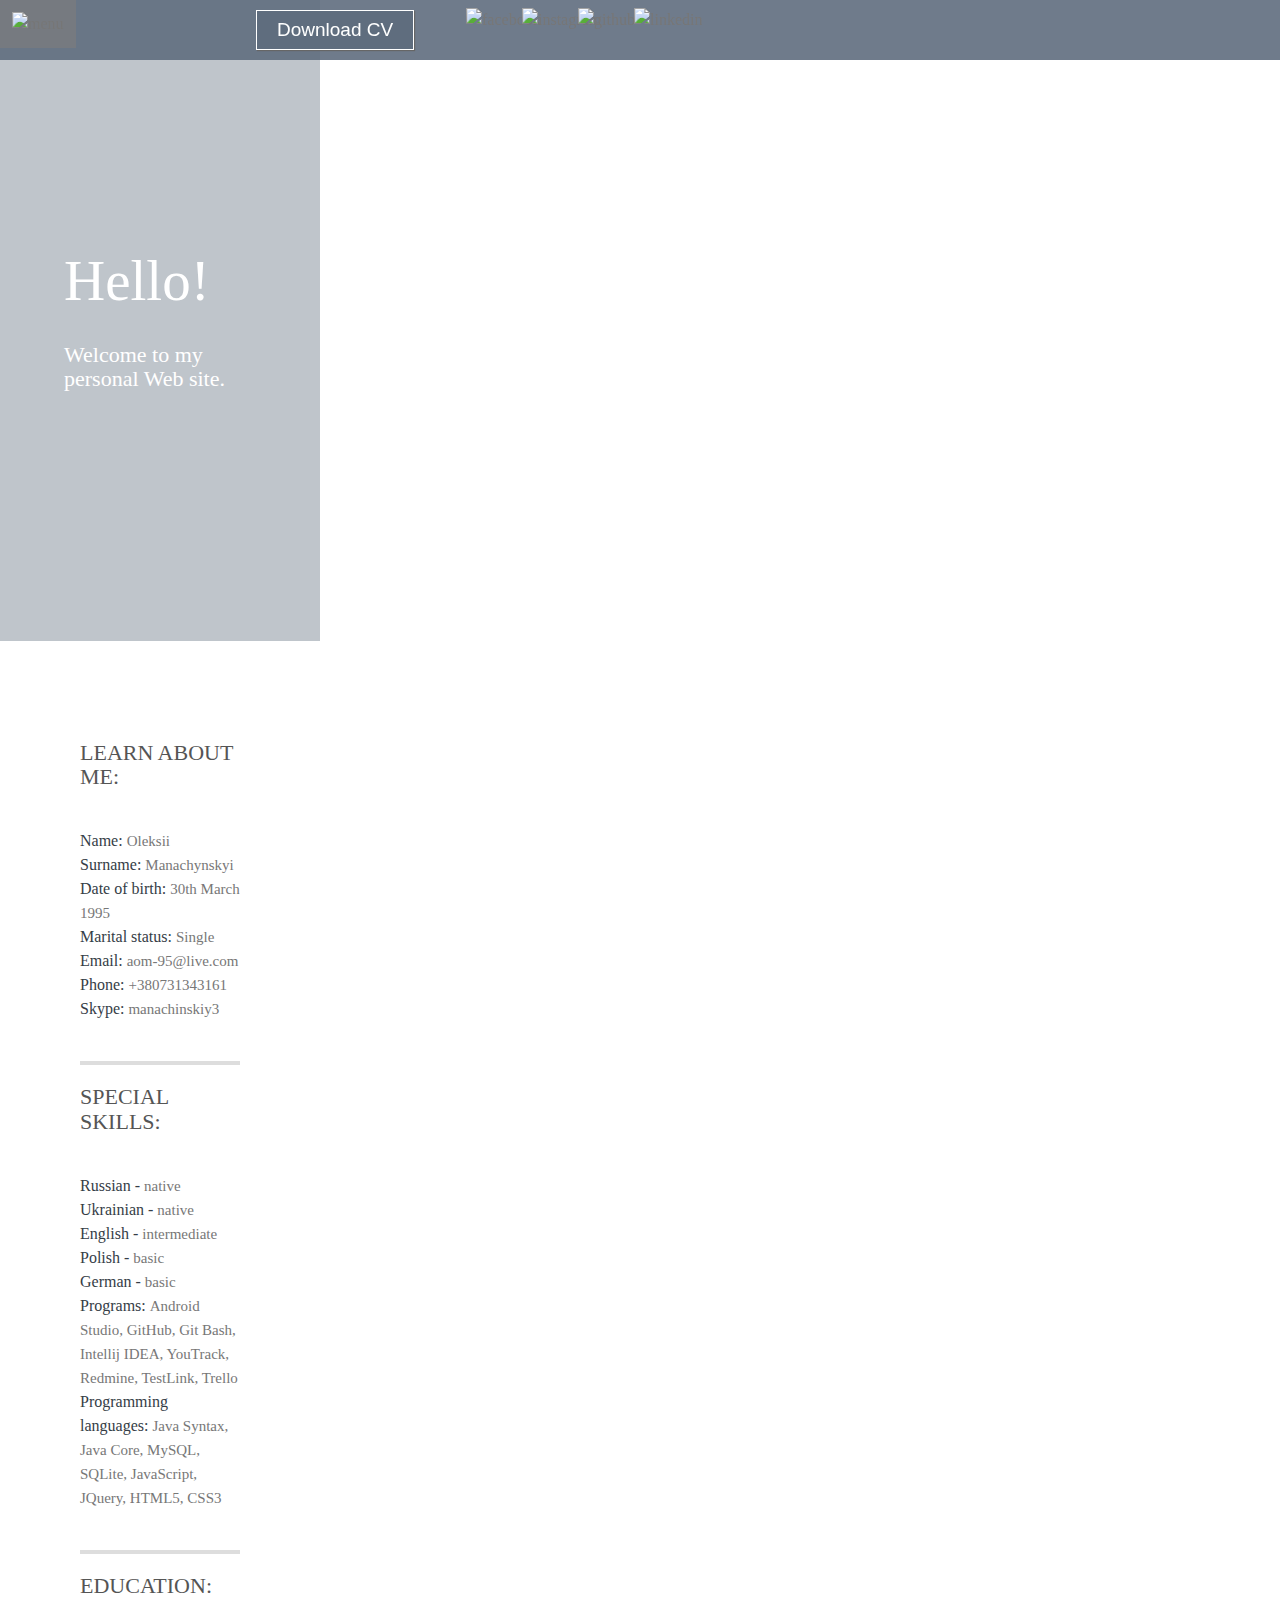
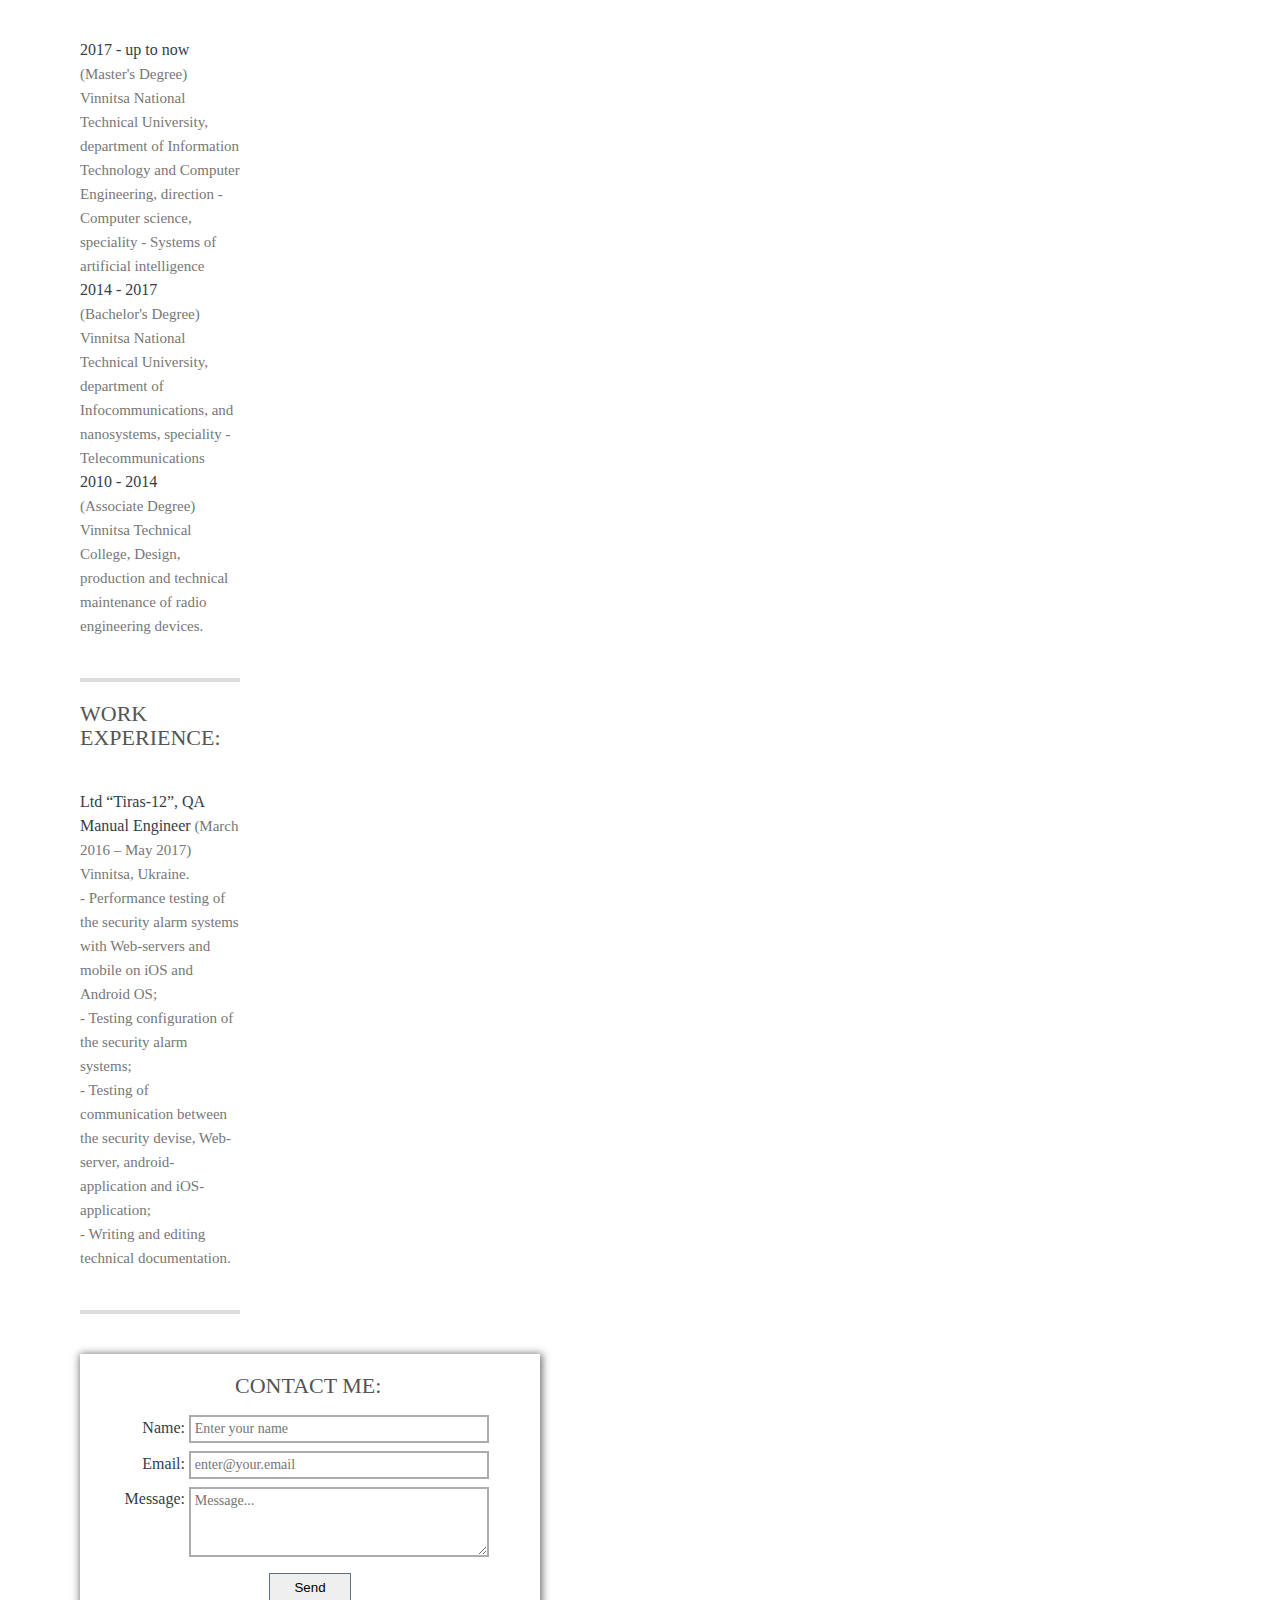
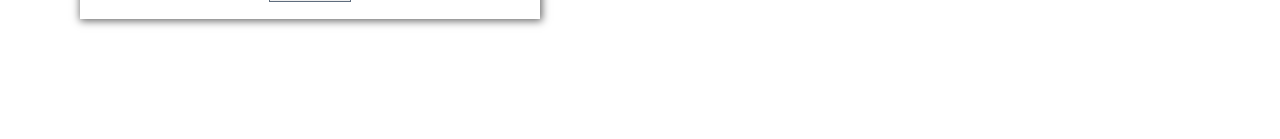
==== commit 3481c470: "Changed CV imformation and PDF file" ====
--- a/index.html
+++ b/index.html
@@ -30,14 +30,12 @@
 	    			  <p>My personal page</p>
 				    </div>
 					</li>
-					<li>
+					<li id="welcomeBtn">
 						<img src="resources\2.png" class="navigation_img">
-            <a href="#welcome">Welcome</a>
-					</li>
+            <a>Welcome</a></li>
 					<li id="aboutMeBtn" onclick="aboutMeBtn()">
 					  <img src="resources\1.png" class="navigation_img">
-						<a href="#about_me">About me</a>
-					</li>
+						<a href="#about_me">About me</a></li>
 					<li id="mySkillsBtn" onclick="mySkillsBtn()">
 					  <img src="resources\3.png" class="navigation_img">
 						<a href="#my_skills">My skills</a></li>
@@ -58,11 +56,9 @@
 					<div id="menu" onclick="openMenuBtn()">
 						<img src="resources/menu2.png" alt="menu">
 					</div>
-					<div>
-						<button id="downloadBtn">
+					<div><button id="downloadBtn">
 							<a href="resources\CV_Manachynskyi_Oleskii.pdf" download>Download CV</a>
-            </button>
-          </div>
+            </button></div>
           <div id="social_networks">
             <img src="resources/share.png" alt="social_networks" id="social_img">
             <div id="facebook" onclick="facebook()">
@@ -104,7 +100,7 @@
 						<h4>Special skills:</h4>
 						<ul>
 							<li><mark>Russian - </mark> native</li>
-							<li><mark>Ukranian - </mark> native</li>
+							<li><mark>Ukrainian - </mark> native</li>
 							<li><mark>English - </mark> intermediate</li>
 							<li><mark>Polish - </mark> basic</li>
 							<li><mark>German - </mark> basic</li>
@@ -113,18 +109,18 @@
 							<p><mark>Programs: </mark> Android Studio, GitHub, Git Bash, Intellij IDEA, YouTrack, Redmine, TestLink, Trello</p>
 						</div>
 						<div>
-							<p><mark>Programming languages: </mark> Java Syntax, Java Core, JUnit, MySQL, SQLite, JavaScript, Initial JQuery, HTML5, CSS3</p>
+							<p><mark>Programming languages: </mark> Java Syntax, Java Core, MySQL, SQLite, JavaScript, JQuery, HTML5, CSS3</p>
 						</div>
 						<hr>
           </div>
           <div id="edu">
 						<h4>Education:</h4>
 						<ul>
-							<li><mark>2017 - up to now</mark> (master's degree)</li>
+							<li><mark>2017 - up to now</mark> (Master's Degree)</li>
 							<li>Vinnitsa National Technical University, department of Information Technology and Computer Engineering, direction - Computer science, speciality - Systems of artificial intelligence</li>
-							<li><mark>2014 - 2017</mark> (bachalors degree)<br/></li>
+							<li><mark>2014 - 2017</mark> (Bachelor's Degree)<br/></li>
 							<li>Vinnitsa National Technical University, department of Infocommunications, and nanosystems, speciality - Telecommunications</li>
-							<li><mark>2010 - 2014</mark> (junior specialict)<br/></li>
+							<li><mark>2010 - 2014</mark> (Associate Degree)<br/></li>
 							<li>Vinnitsa Technical College, Design, production and technical maintenance of radio engineering devices.</li>
 						</ul>
 						<hr>
@@ -132,7 +128,7 @@
 					<div id="exp">
 						<h4>Work experience:</h4>
 						<ul>
-							<li><mark>Ltd “Tiras-12”, March 2016 – May 2017.</mark></li>
+							<li><mark>Ltd “Tiras-12”, QA Manual Engineer</mark> (March 2016 – May 2017)</li>
 							<li>Vinnitsa, Ukraine.</li>
 							<li> - Performance testing of the security alarm systems with Web-servers and mobile on iOS and Android OS;</li>
 							<li> - Testing configuration of the security alarm systems;</li>
@@ -149,7 +145,7 @@
 							<input type="text" id="nameInp" placeholder="Enter your name">
 							<br/>
 							<label for="email">Email: </label>
-							<input type="email" id="emailInp" placeholder="here_is@your.email">
+							<input type="email" id="emailInp" placeholder="enter@your.email">
 							<br/>
 							<label for="msgInp" >Message: </label>
 							<textarea id="msgInp" placeholder="Message..."></textarea>
